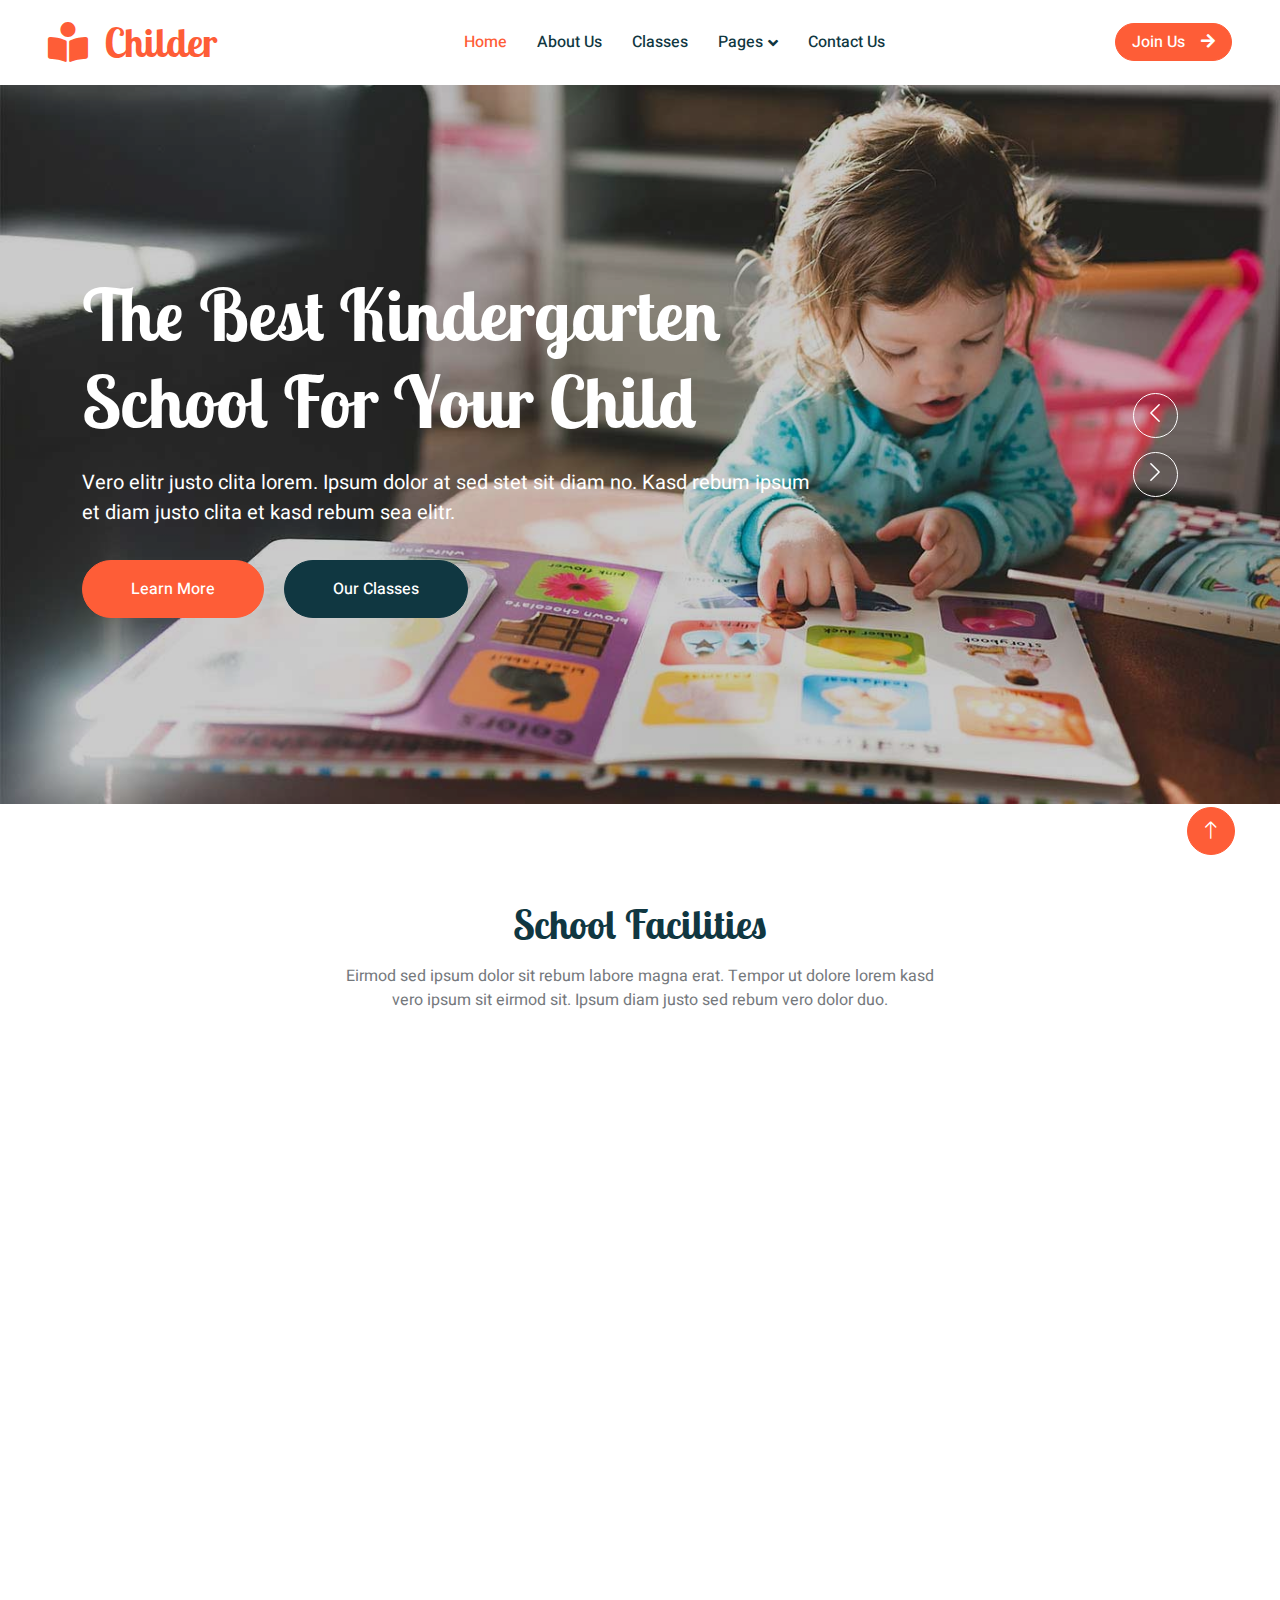
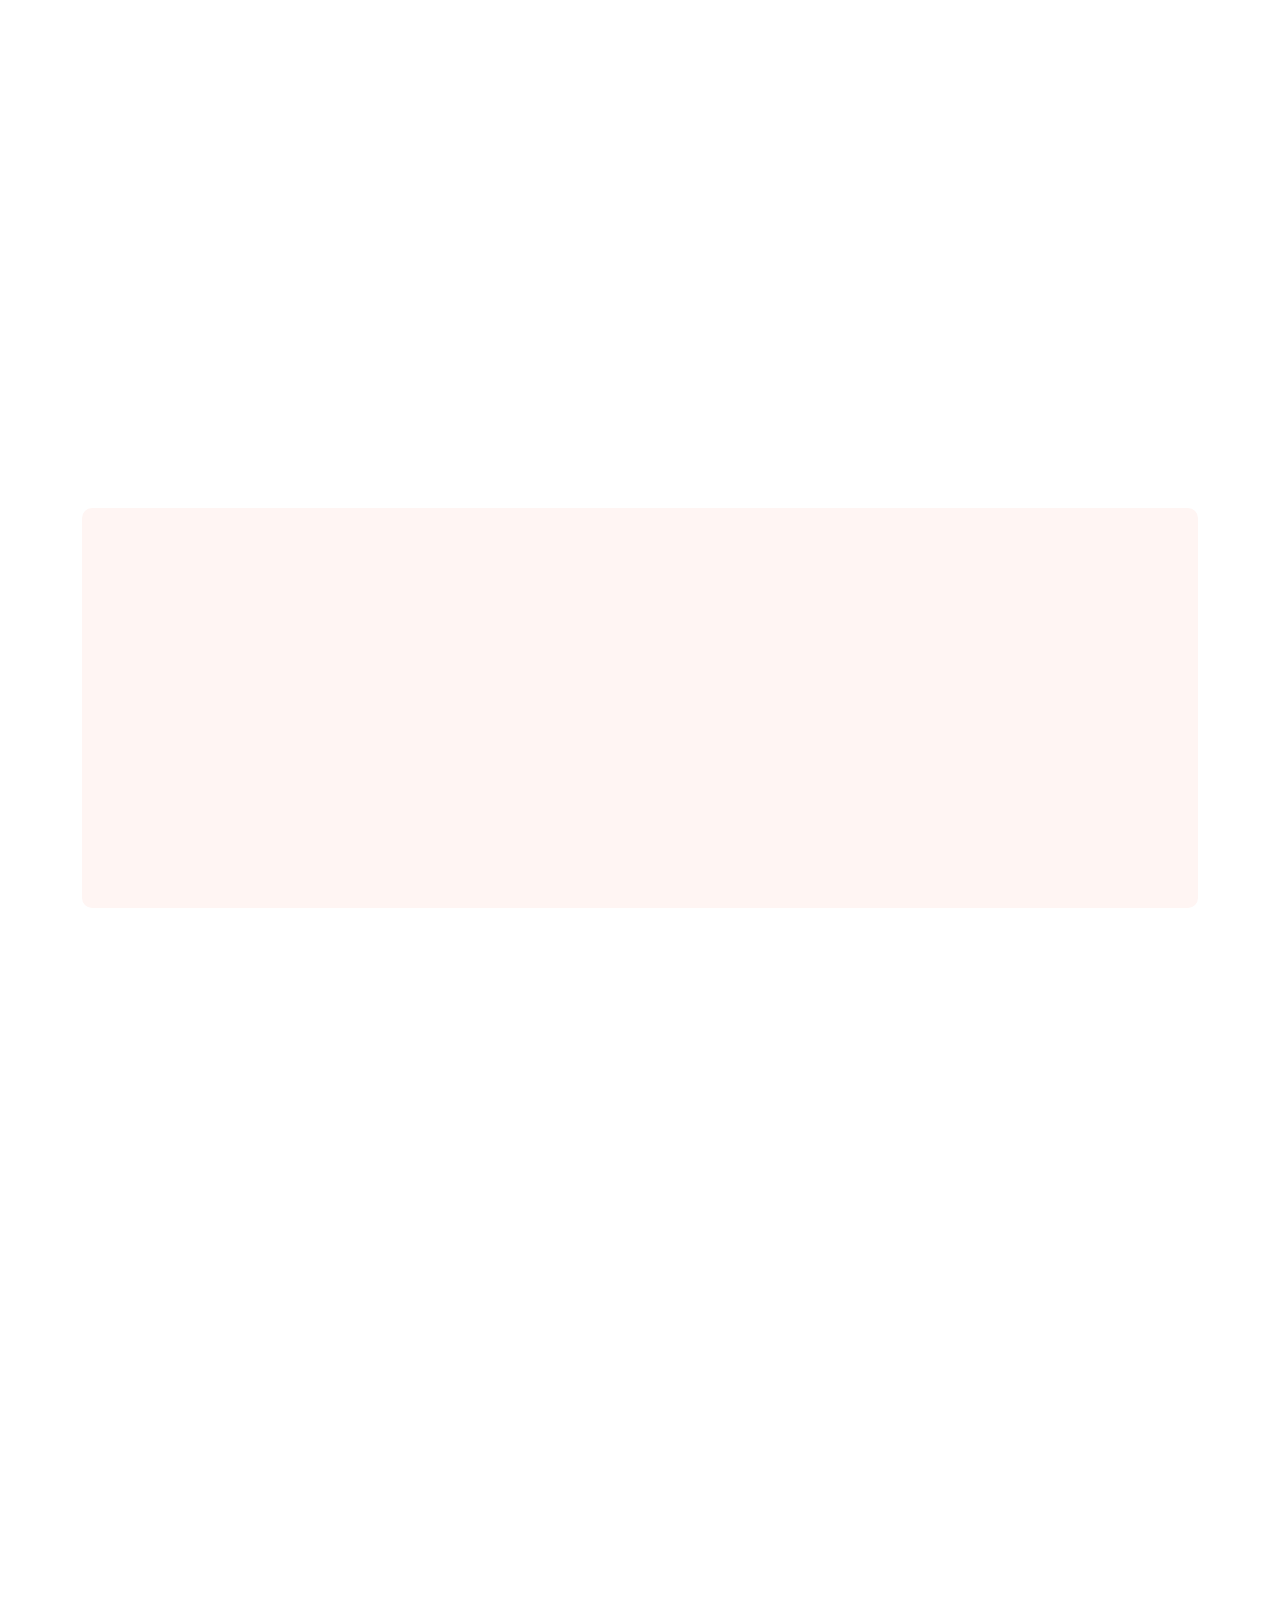
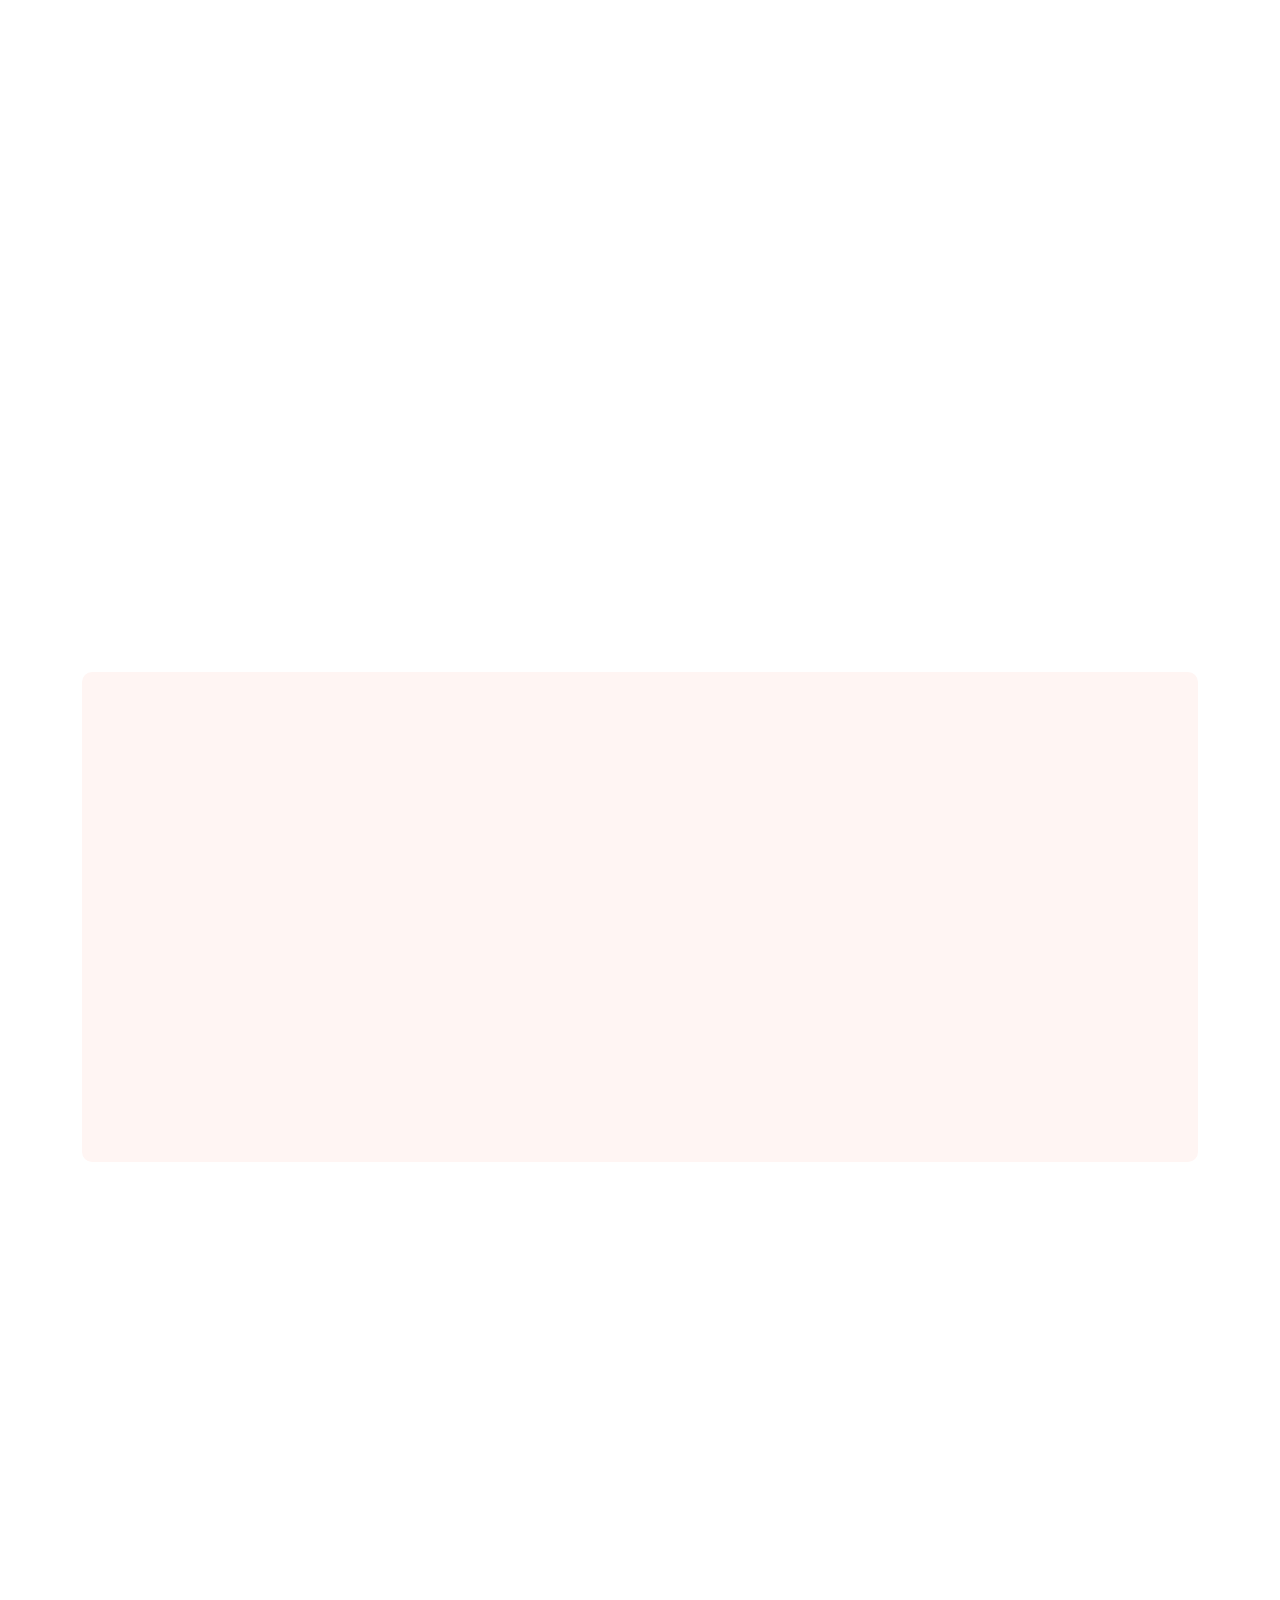
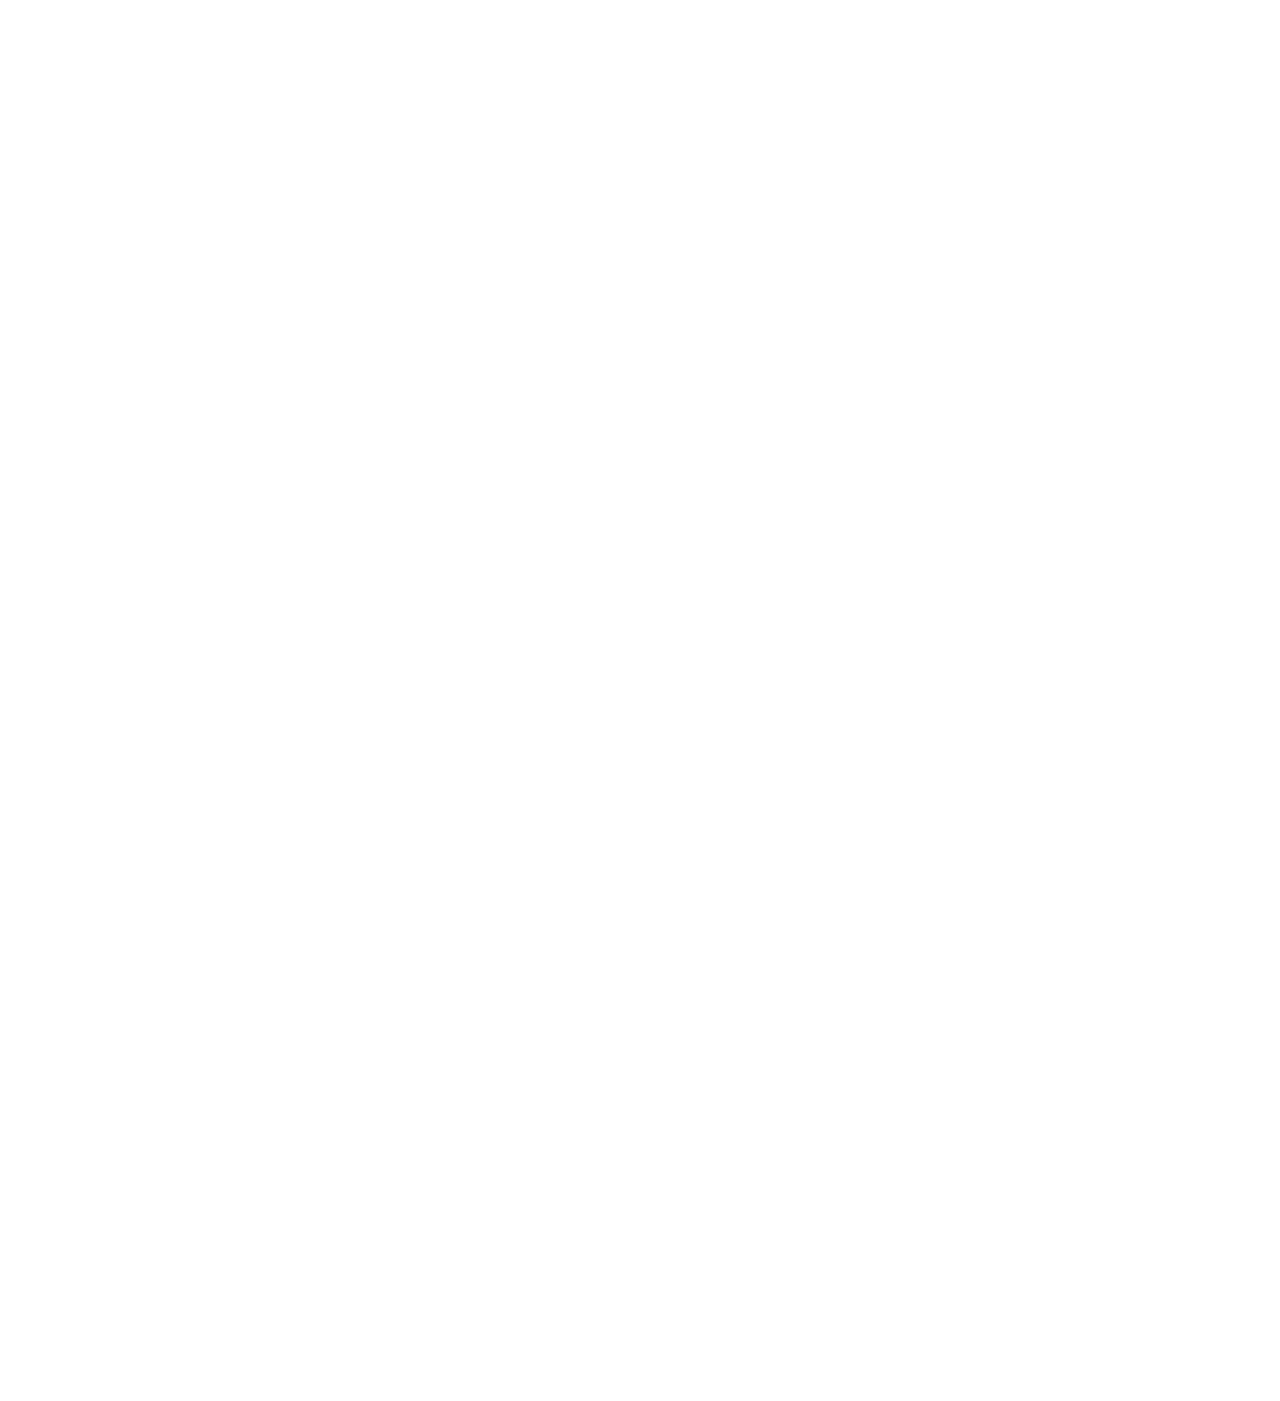
==== index.html @ 3a74b271 "first commit" ====
<!DOCTYPE html>
<html lang="en">

<head>
    <meta charset="utf-8">
    <title>Kider - Preschool Website Template</title>
    <meta content="width=device-width, initial-scale=1.0" name="viewport">
    <meta content="" name="keywords">
    <meta content="" name="description">

    <!-- Favicon -->
    <link href="img/favicon.ico" rel="icon">

    <!-- Google Web Fonts -->
    <link rel="preconnect" href="https://fonts.googleapis.com">
    <link rel="preconnect" href="https://fonts.gstatic.com" crossorigin>
    <link href="https://fonts.googleapis.com/css2?family=Heebo:wght@400;500;600&family=Inter:wght@600&family=Lobster+Two:wght@700&display=swap" rel="stylesheet">
    
    <!-- Icon Font Stylesheet -->
    <link href="https://cdnjs.cloudflare.com/ajax/libs/font-awesome/5.10.0/css/all.min.css" rel="stylesheet">
    <link href="https://cdn.jsdelivr.net/npm/bootstrap-icons@1.4.1/font/bootstrap-icons.css" rel="stylesheet">

    <!-- Libraries Stylesheet -->
    <link href="lib/animate/animate.min.css" rel="stylesheet">
    <link href="lib/owlcarousel/assets/owl.carousel.min.css" rel="stylesheet">

    <!-- Customized Bootstrap Stylesheet -->
    <link href="css/bootstrap.min.css" rel="stylesheet">

    <!-- Template Stylesheet -->
    <link href="css/style.css" rel="stylesheet">
</head>

<body>
    <div class="container-xxl bg-white p-0">
        <!-- Spinner Start -->
        <div id="spinner" class="show bg-white position-fixed translate-middle w-100 vh-100 top-50 start-50 d-flex align-items-center justify-content-center">
            <div class="spinner-border text-primary" style="width: 3rem; height: 3rem;" role="status">
                <span class="sr-only">Loading...</span>
            </div>
        </div>
        <!-- Spinner End -->


        <!-- Navbar Start -->
        <nav class="navbar navbar-expand-lg bg-white navbar-light sticky-top px-4 px-lg-5 py-lg-0">
            <a href="index.html" class="navbar-brand">
                <h1 class="m-0 text-primary"><i class="fa fa-book-reader me-3"></i>Childer</h1>
            </a>
            <button type="button" class="navbar-toggler" data-bs-toggle="collapse" data-bs-target="#navbarCollapse">
                <span class="navbar-toggler-icon"></span>
            </button>
            <div class="collapse navbar-collapse" id="navbarCollapse">
                <div class="navbar-nav mx-auto">
                    <a href="index.html" class="nav-item nav-link active">Home</a>
                    <a href="about.html" class="nav-item nav-link">About Us</a>
                    <a href="classes.html" class="nav-item nav-link">Classes</a>
                    <div class="nav-item dropdown">
                        <a href="#" class="nav-link dropdown-toggle" data-bs-toggle="dropdown">Pages</a>
                        <div class="dropdown-menu rounded-0 rounded-bottom border-0 shadow-sm m-0">
                            <a href="facility.html" class="dropdown-item">School Facilities</a>
                            <a href="team.html" class="dropdown-item">Popular Teachers</a>
                            <a href="call-to-action.html" class="dropdown-item">Become A Teachers</a>
                            <a href="appointment.html" class="dropdown-item">Make Appointment</a>
                            <a href="testimonial.html" class="dropdown-item">Testimonial</a>
                            <a href="404.html" class="dropdown-item">404 Error</a>
                        </div>
                    </div>
                    <a href="contact.html" class="nav-item nav-link">Contact Us</a>
                </div>
                <a href="" class="btn btn-primary rounded-pill px-3 d-none d-lg-block">Join Us<i class="fa fa-arrow-right ms-3"></i></a>
            </div>
        </nav>
        <!-- Navbar End -->


        <!-- Carousel Start -->
        <div class="container-fluid p-0 mb-5">
            <div class="owl-carousel header-carousel position-relative">
                <div class="owl-carousel-item position-relative">
                    <img class="img-fluid" src="img/carousel-1.jpg" alt="">
                    <div class="position-absolute top-0 start-0 w-100 h-100 d-flex align-items-center" style="background: rgba(0, 0, 0, .2);">
                        <div class="container">
                            <div class="row justify-content-start">
                                <div class="col-10 col-lg-8">
                                    <h1 class="display-2 text-white animated slideInDown mb-4">The Best Kindergarten School For Your Child</h1>
                                    <p class="fs-5 fw-medium text-white mb-4 pb-2">Vero elitr justo clita lorem. Ipsum dolor at sed stet sit diam no. Kasd rebum ipsum et diam justo clita et kasd rebum sea elitr.</p>
                                    <a href="" class="btn btn-primary rounded-pill py-sm-3 px-sm-5 me-3 animated slideInLeft">Learn More</a>
                                    <a href="" class="btn btn-dark rounded-pill py-sm-3 px-sm-5 animated slideInRight">Our Classes</a>
                                </div>
                            </div>
                        </div>
                    </div>
                </div>
                <div class="owl-carousel-item position-relative">
                    <img class="img-fluid" src="img/carousel-2.jpg" alt="">
                    <div class="position-absolute top-0 start-0 w-100 h-100 d-flex align-items-center" style="background: rgba(0, 0, 0, .2);">
                        <div class="container">
                            <div class="row justify-content-start">
                                <div class="col-10 col-lg-8">
                                    <h1 class="display-2 text-white animated slideInDown mb-4">Make A Brighter Future For Your Child</h1>
                                    <p class="fs-5 fw-medium text-white mb-4 pb-2">Vero elitr justo clita lorem. Ipsum dolor at sed stet sit diam no. Kasd rebum ipsum et diam justo clita et kasd rebum sea elitr.</p>
                                    <a href="" class="btn btn-primary rounded-pill py-sm-3 px-sm-5 me-3 animated slideInLeft">Learn More</a>
                                    <a href="" class="btn btn-dark rounded-pill py-sm-3 px-sm-5 animated slideInRight">Our Classes</a>
                                </div>
                            </div>
                        </div>
                    </div>
                </div>
            </div>
        </div>
        <!-- Carousel End -->


        <!-- Facilities Start -->
        <div class="container-xxl py-5">
            <div class="container">
                <div class="text-center mx-auto mb-5 wow fadeInUp" data-wow-delay="0.1s" style="max-width: 600px;">
                    <h1 class="mb-3">School Facilities</h1>
                    <p>Eirmod sed ipsum dolor sit rebum labore magna erat. Tempor ut dolore lorem kasd vero ipsum sit eirmod sit. Ipsum diam justo sed rebum vero dolor duo.</p>
                </div>
                <div class="row g-4">
                    <div class="col-lg-3 col-sm-6 wow fadeInUp" data-wow-delay="0.1s">
                        <div class="facility-item">
                            <div class="facility-icon bg-primary">
                                <span class="bg-primary"></span>
                                <i class="fa fa-bus-alt fa-3x text-primary"></i>
                                <span class="bg-primary"></span>
                            </div>
                            <div class="facility-text bg-primary">
                                <h3 class="text-primary mb-3">School Bus</h3>
                                <p class="mb-0">Eirmod sed ipsum dolor sit rebum magna erat lorem kasd vero ipsum sit</p>
                            </div>
                        </div>
                    </div>
                    <div class="col-lg-3 col-sm-6 wow fadeInUp" data-wow-delay="0.3s">
                        <div class="facility-item">
                            <div class="facility-icon bg-success">
                                <span class="bg-success"></span>
                                <i class="fa fa-futbol fa-3x text-success"></i>
                                <span class="bg-success"></span>
                            </div>
                            <div class="facility-text bg-success">
                                <h3 class="text-success mb-3">Playground</h3>
                                <p class="mb-0">Eirmod sed ipsum dolor sit rebum magna erat lorem kasd vero ipsum sit</p>
                            </div>
                        </div>
                    </div>
                    <div class="col-lg-3 col-sm-6 wow fadeInUp" data-wow-delay="0.5s">
                        <div class="facility-item">
                            <div class="facility-icon bg-warning">
                                <span class="bg-warning"></span>
                                <i class="fa fa-home fa-3x text-warning"></i>
                                <span class="bg-warning"></span>
                            </div>
                            <div class="facility-text bg-warning">
                                <h3 class="text-warning mb-3">Healthy Canteen</h3>
                                <p class="mb-0">Eirmod sed ipsum dolor sit rebum magna erat lorem kasd vero ipsum sit</p>
                            </div>
                        </div>
                    </div>
                    <div class="col-lg-3 col-sm-6 wow fadeInUp" data-wow-delay="0.7s">
                        <div class="facility-item">
                            <div class="facility-icon bg-info">
                                <span class="bg-info"></span>
                                <i class="fa fa-chalkboard-teacher fa-3x text-info"></i>
                                <span class="bg-info"></span>
                            </div>
                            <div class="facility-text bg-info">
                                <h3 class="text-info mb-3">Positive Learning</h3>
                                <p class="mb-0">Eirmod sed ipsum dolor sit rebum magna erat lorem kasd vero ipsum sit</p>
                            </div>
                        </div>
                    </div>
                </div>
            </div>
        </div>
        <!-- Facilities End -->


        <!-- About Start -->
        <div class="container-xxl py-5">
            <div class="container">
                <div class="row g-5 align-items-center">
                    <div class="col-lg-6 wow fadeInUp" data-wow-delay="0.1s">
                        <h1 class="mb-4">Learn More About Our Work And Our Cultural Activities</h1>
                        <p>Tempor erat elitr rebum at clita. Diam dolor diam ipsum sit. Aliqu diam amet diam et eos. Clita erat ipsum et lorem et sit, sed stet lorem sit clita duo justo magna dolore erat amet</p>
                        <p class="mb-4">Stet no et lorem dolor et diam, amet duo ut dolore vero eos. No stet est diam rebum amet diam ipsum. Clita clita labore, dolor duo nonumy clita sit at, sed sit sanctus dolor eos, ipsum labore duo duo sit no sea diam. Et dolor et kasd ea. Eirmod diam at dolor est vero nonumy magna.</p>
                        <div class="row g-4 align-items-center">
                            <div class="col-sm-6">
                                <a class="btn btn-primary rounded-pill py-3 px-5" href="">Read More</a>
                            </div>
                            <div class="col-sm-6">
                                <div class="d-flex align-items-center">
                                    <img class="rounded-circle flex-shrink-0" src="img/user.jpg" alt="" style="width: 45px; height: 45px;">
                                    <div class="ms-3">
                                        <h6 class="text-primary mb-1">Jhon Doe</h6>
                                        <small>CEO & Founder</small>
                                    </div>
                                </div>
                            </div>
                        </div>
                    </div>
                    <div class="col-lg-6 about-img wow fadeInUp" data-wow-delay="0.5s">
                        <div class="row">
                            <div class="col-12 text-center">
                                <img class="img-fluid w-75 rounded-circle bg-light p-3" src="img/about-1.jpg" alt="">
                            </div>
                            <div class="col-6 text-start" style="margin-top: -150px;">
                                <img class="img-fluid w-100 rounded-circle bg-light p-3" src="img/about-2.jpg" alt="">
                            </div>
                            <div class="col-6 text-end" style="margin-top: -150px;">
                                <img class="img-fluid w-100 rounded-circle bg-light p-3" src="img/about-3.jpg" alt="">
                            </div>
                        </div>
                    </div>
                </div>
            </div>
        </div>
        <!-- About End -->


        <!-- Call To Action Start -->
        <div class="container-xxl py-5">
            <div class="container">
                <div class="bg-light rounded">
                    <div class="row g-0">
                        <div class="col-lg-6 wow fadeIn" data-wow-delay="0.1s" style="min-height: 400px;">
                            <div class="position-relative h-100">
                                <img class="position-absolute w-100 h-100 rounded" src="img/call-to-action.jpg" style="object-fit: cover;">
                            </div>
                        </div>
                        <div class="col-lg-6 wow fadeIn" data-wow-delay="0.5s">
                            <div class="h-100 d-flex flex-column justify-content-center p-5">
                                <h1 class="mb-4">Become A Teacher</h1>
                                <p class="mb-4">Tempor erat elitr rebum at clita. Diam dolor diam ipsum sit. Aliqu diam amet diam et eos.
                                    Clita erat ipsum et lorem et sit, sed stet lorem sit clita duo justo magna dolore erat amet
                                </p>
                                <a class="btn btn-primary py-3 px-5" href="">Get Started Now<i class="fa fa-arrow-right ms-2"></i></a>
                            </div>
                        </div>
                    </div>
                </div>
            </div>
        </div>
        <!-- Call To Action End -->


        <!-- Classes Start -->
        <div class="container-xxl py-5">
            <div class="container">
                <div class="text-center mx-auto mb-5 wow fadeInUp" data-wow-delay="0.1s" style="max-width: 600px;">
                    <h1 class="mb-3">School Classes</h1>
                    <p>Eirmod sed ipsum dolor sit rebum labore magna erat. Tempor ut dolore lorem kasd vero ipsum sit eirmod sit. Ipsum diam justo sed rebum vero dolor duo.</p>
                </div>
                <div class="row g-4">
                    <div class="col-lg-4 col-md-6 wow fadeInUp" data-wow-delay="0.1s">
                        <div class="classes-item">
                            <div class="bg-light rounded-circle w-75 mx-auto p-3">
                                <img class="img-fluid rounded-circle" src="img/classes-1.jpg" alt="">
                            </div>
                            <div class="bg-light rounded p-4 pt-5 mt-n5">
                                <a class="d-block text-center h3 mt-3 mb-4" href="">Art & Drawing</a>
                                <div class="d-flex align-items-center justify-content-between mb-4">
                                    <div class="d-flex align-items-center">
                                        <img class="rounded-circle flex-shrink-0" src="img/user.jpg" alt="" style="width: 45px; height: 45px;">
                                        <div class="ms-3">
                                            <h6 class="text-primary mb-1">Jhon Doe</h6>
                                            <small>Teacher</small>
                                        </div>
                                    </div>
                                    <span class="bg-primary text-white rounded-pill py-2 px-3" href="">$99</span>
                                </div>
                                <div class="row g-1">
                                    <div class="col-4">
                                        <div class="border-top border-3 border-primary pt-2">
                                            <h6 class="text-primary mb-1">Age:</h6>
                                            <small>3-5 Years</small>
                                        </div>
                                    </div>
                                    <div class="col-4">
                                        <div class="border-top border-3 border-success pt-2">
                                            <h6 class="text-success mb-1">Time:</h6>
                                            <small>9-10 AM</small>
                                        </div>
                                    </div>
                                    <div class="col-4">
                                        <div class="border-top border-3 border-warning pt-2">
                                            <h6 class="text-warning mb-1">Capacity:</h6>
                                            <small>30 Kids</small>
                                        </div>
                                    </div>
                                </div>
                            </div>
                        </div>
                    </div>
                    <div class="col-lg-4 col-md-6 wow fadeInUp" data-wow-delay="0.3s">
                        <div class="classes-item">
                            <div class="bg-light rounded-circle w-75 mx-auto p-3">
                                <img class="img-fluid rounded-circle" src="img/classes-2.jpg" alt="">
                            </div>
                            <div class="bg-light rounded p-4 pt-5 mt-n5">
                                <a class="d-block text-center h3 mt-3 mb-4" href="">Color Management</a>
                                <div class="d-flex align-items-center justify-content-between mb-4">
                                    <div class="d-flex align-items-center">
                                        <img class="rounded-circle flex-shrink-0" src="img/user.jpg" alt="" style="width: 45px; height: 45px;">
                                        <div class="ms-3">
                                            <h6 class="text-primary mb-1">Jhon Doe</h6>
                                            <small>Teacher</small>
                                        </div>
                                    </div>
                                    <span class="bg-primary text-white rounded-pill py-2 px-3" href="">$99</span>
                                </div>
                                <div class="row g-1">
                                    <div class="col-4">
                                        <div class="border-top border-3 border-primary pt-2">
                                            <h6 class="text-primary mb-1">Age:</h6>
                                            <small>3-5 Years</small>
                                        </div>
                                    </div>
                                    <div class="col-4">
                                        <div class="border-top border-3 border-success pt-2">
                                            <h6 class="text-success mb-1">Time:</h6>
                                            <small>9-10 AM</small>
                                        </div>
                                    </div>
                                    <div class="col-4">
                                        <div class="border-top border-3 border-warning pt-2">
                                            <h6 class="text-warning mb-1">Capacity:</h6>
                                            <small>30 Kids</small>
                                        </div>
                                    </div>
                                </div>
                            </div>
                        </div>
                    </div>
                    <div class="col-lg-4 col-md-6 wow fadeInUp" data-wow-delay="0.5s">
                        <div class="classes-item">
                            <div class="bg-light rounded-circle w-75 mx-auto p-3">
                                <img class="img-fluid rounded-circle" src="img/classes-3.jpg" alt="">
                            </div>
                            <div class="bg-light rounded p-4 pt-5 mt-n5">
                                <a class="d-block text-center h3 mt-3 mb-4" href="">Athletic & Dance</a>
                                <div class="d-flex align-items-center justify-content-between mb-4">
                                    <div class="d-flex align-items-center">
                                        <img class="rounded-circle flex-shrink-0" src="img/user.jpg" alt="" style="width: 45px; height: 45px;">
                                        <div class="ms-3">
                                            <h6 class="text-primary mb-1">Jhon Doe</h6>
                                            <small>Teacher</small>
                                        </div>
                                    </div>
                                    <span class="bg-primary text-white rounded-pill py-2 px-3" href="">$99</span>
                                </div>
                                <div class="row g-1">
                                    <div class="col-4">
                                        <div class="border-top border-3 border-primary pt-2">
                                            <h6 class="text-primary mb-1">Age:</h6>
                                            <small>3-5 Years</small>
                                        </div>
                                    </div>
                                    <div class="col-4">
                                        <div class="border-top border-3 border-success pt-2">
                                            <h6 class="text-success mb-1">Time:</h6>
                                            <small>9-10 AM</small>
                                        </div>
                                    </div>
                                    <div class="col-4">
                                        <div class="border-top border-3 border-warning pt-2">
                                            <h6 class="text-warning mb-1">Capacity:</h6>
                                            <small>30 Kids</small>
                                        </div>
                                    </div>
                                </div>
                            </div>
                        </div>
                    </div>
                    <div class="col-lg-4 col-md-6 wow fadeInUp" data-wow-delay="0.1s">
                        <div class="classes-item">
                            <div class="bg-light rounded-circle w-75 mx-auto p-3">
                                <img class="img-fluid rounded-circle" src="img/classes-4.jpg" alt="">
                            </div>
                            <div class="bg-light rounded p-4 pt-5 mt-n5">
                                <a class="d-block text-center h3 mt-3 mb-4" href="">Language & Speaking</a>
                                <div class="d-flex align-items-center justify-content-between mb-4">
                                    <div class="d-flex align-items-center">
                                        <img class="rounded-circle flex-shrink-0" src="img/user.jpg" alt="" style="width: 45px; height: 45px;">
                                        <div class="ms-3">
                                            <h6 class="text-primary mb-1">Jhon Doe</h6>
                                            <small>Teacher</small>
                                        </div>
                                    </div>
                                    <span class="bg-primary text-white rounded-pill py-2 px-3" href="">$99</span>
                                </div>
                                <div class="row g-1">
                                    <div class="col-4">
                                        <div class="border-top border-3 border-primary pt-2">
                                            <h6 class="text-primary mb-1">Age:</h6>
                                            <small>3-5 Years</small>
                                        </div>
                                    </div>
                                    <div class="col-4">
                                        <div class="border-top border-3 border-success pt-2">
                                            <h6 class="text-success mb-1">Time:</h6>
                                            <small>9-10 AM</small>
                                        </div>
                                    </div>
                                    <div class="col-4">
                                        <div class="border-top border-3 border-warning pt-2">
                                            <h6 class="text-warning mb-1">Capacity:</h6>
                                            <small>30 Kids</small>
                                        </div>
                                    </div>
                                </div>
                            </div>
                        </div>
                    </div>
                    <div class="col-lg-4 col-md-6 wow fadeInUp" data-wow-delay="0.3s">
                        <div class="classes-item">
                            <div class="bg-light rounded-circle w-75 mx-auto p-3">
                                <img class="img-fluid rounded-circle" src="img/classes-5.jpg" alt="">
                            </div>
                            <div class="bg-light rounded p-4 pt-5 mt-n5">
                                <a class="d-block text-center h3 mt-3 mb-4" href="">Religion & History</a>
                                <div class="d-flex align-items-center justify-content-between mb-4">
                                    <div class="d-flex align-items-center">
                                        <img class="rounded-circle flex-shrink-0" src="img/user.jpg" alt="" style="width: 45px; height: 45px;">
                                        <div class="ms-3">
                                            <h6 class="text-primary mb-1">Jhon Doe</h6>
                                            <small>Teacher</small>
                                        </div>
                                    </div>
                                    <span class="bg-primary text-white rounded-pill py-2 px-3" href="">$99</span>
                                </div>
                                <div class="row g-1">
                                    <div class="col-4">
                                        <div class="border-top border-3 border-primary pt-2">
                                            <h6 class="text-primary mb-1">Age:</h6>
                                            <small>3-5 Years</small>
                                        </div>
                                    </div>
                                    <div class="col-4">
                                        <div class="border-top border-3 border-success pt-2">
                                            <h6 class="text-success mb-1">Time:</h6>
                                            <small>9-10 AM</small>
                                        </div>
                                    </div>
                                    <div class="col-4">
                                        <div class="border-top border-3 border-warning pt-2">
                                            <h6 class="text-warning mb-1">Capacity:</h6>
                                            <small>30 Kids</small>
                                        </div>
                                    </div>
                                </div>
                            </div>
                        </div>
                    </div>
                    <div class="col-lg-4 col-md-6 wow fadeInUp" data-wow-delay="0.5s">
                        <div class="classes-item">
                            <div class="bg-light rounded-circle w-75 mx-auto p-3">
                                <img class="img-fluid rounded-circle" src="img/classes-6.jpg" alt="">
                            </div>
                            <div class="bg-light rounded p-4 pt-5 mt-n5">
                                <a class="d-block text-center h3 mt-3 mb-4" href="">General Knowledge</a>
                                <div class="d-flex align-items-center justify-content-between mb-4">
                                    <div class="d-flex align-items-center">
                                        <img class="rounded-circle flex-shrink-0" src="img/user.jpg" alt="" style="width: 45px; height: 45px;">
                                        <div class="ms-3">
                                            <h6 class="text-primary mb-1">Jhon Doe</h6>
                                            <small>Teacher</small>
                                        </div>
                                    </div>
                                    <span class="bg-primary text-white rounded-pill py-2 px-3" href="">$99</span>
                                </div>
                                <div class="row g-1">
                                    <div class="col-4">
                                        <div class="border-top border-3 border-primary pt-2">
                                            <h6 class="text-primary mb-1">Age:</h6>
                                            <small>3-5 Years</small>
                                        </div>
                                    </div>
                                    <div class="col-4">
                                        <div class="border-top border-3 border-success pt-2">
                                            <h6 class="text-success mb-1">Time:</h6>
                                            <small>9-10 AM</small>
                                        </div>
                                    </div>
                                    <div class="col-4">
                                        <div class="border-top border-3 border-warning pt-2">
                                            <h6 class="text-warning mb-1">Capacity:</h6>
                                            <small>30 Kids</small>
                                        </div>
                                    </div>
                                </div>
                            </div>
                        </div>
                    </div>
                </div>
            </div>
        </div>
        <!-- Classes End -->


        <!-- Appointment Start -->
        <div class="container-xxl py-5">
            <div class="container">
                <div class="bg-light rounded">
                    <div class="row g-0">
                        <div class="col-lg-6 wow fadeIn" data-wow-delay="0.1s">
                            <div class="h-100 d-flex flex-column justify-content-center p-5">
                                <h1 class="mb-4">Make Appointment</h1>
                                <form>
                                    <div class="row g-3">
                                        <div class="col-sm-6">
                                            <div class="form-floating">
                                                <input type="text" class="form-control border-0" id="gname" placeholder="Gurdian Name">
                                                <label for="gname">Gurdian Name</label>
                                            </div>
                                        </div>
                                        <div class="col-sm-6">
                                            <div class="form-floating">
                                                <input type="email" class="form-control border-0" id="gmail" placeholder="Gurdian Email">
                                                <label for="gmail">Gurdian Email</label>
                                            </div>
                                        </div>
                                        <div class="col-sm-6">
                                            <div class="form-floating">
                                                <input type="text" class="form-control border-0" id="cname" placeholder="Child Name">
                                                <label for="cname">Child Name</label>
                                            </div>
                                        </div>
                                        <div class="col-sm-6">
                                            <div class="form-floating">
                                                <input type="text" class="form-control border-0" id="cage" placeholder="Child Age">
                                                <label for="cage">Child Age</label>
                                            </div>
                                        </div>
                                        <div class="col-12">
                                            <div class="form-floating">
                                                <textarea class="form-control border-0" placeholder="Leave a message here" id="message" style="height: 100px"></textarea>
                                                <label for="message">Message</label>
                                            </div>
                                        </div>
                                        <div class="col-12">
                                            <button class="btn btn-primary w-100 py-3" type="submit">Submit</button>
                                        </div>
                                    </div>
                                </form>
                            </div>
                        </div>
                        <div class="col-lg-6 wow fadeIn" data-wow-delay="0.5s" style="min-height: 400px;">
                            <div class="position-relative h-100">
                                <img class="position-absolute w-100 h-100 rounded" src="img/appointment.jpg" style="object-fit: cover;">
                            </div>
                        </div>
                    </div>
                </div>
            </div>
        </div>
        <!-- Appointment End -->


        <!-- Team Start -->
        <div class="container-xxl py-5">
            <div class="container">
                <div class="text-center mx-auto mb-5 wow fadeInUp" data-wow-delay="0.1s" style="max-width: 600px;">
                    <h1 class="mb-3">Popular Teachers</h1>
                    <p>Eirmod sed ipsum dolor sit rebum labore magna erat. Tempor ut dolore lorem kasd vero ipsum sit
                        eirmod sit. Ipsum diam justo sed rebum vero dolor duo.</p>
                </div>
                <div class="row g-4">
                    <div class="col-lg-4 col-md-6 wow fadeInUp" data-wow-delay="0.1s">
                        <div class="team-item position-relative">
                            <img class="img-fluid rounded-circle w-75" src="img/team-1.jpg" alt="">
                            <div class="team-text">
                                <h3>Full Name</h3>
                                <p>Designation</p>
                                <div class="d-flex align-items-center">
                                    <a class="btn btn-square btn-primary mx-1" href=""><i class="fab fa-facebook-f"></i></a>
                                    <a class="btn btn-square btn-primary  mx-1" href=""><i class="fab fa-twitter"></i></a>
                                    <a class="btn btn-square btn-primary  mx-1" href=""><i class="fab fa-instagram"></i></a>
                                </div>
                            </div>
                        </div>
                    </div>
                    <div class="col-lg-4 col-md-6 wow fadeInUp" data-wow-delay="0.3s">
                        <div class="team-item position-relative">
                            <img class="img-fluid rounded-circle w-75" src="img/team-2.jpg" alt="">
                            <div class="team-text">
                                <h3>Full Name</h3>
                                <p>Designation</p>
                                <div class="d-flex align-items-center">
                                    <a class="btn btn-square btn-primary mx-1" href=""><i class="fab fa-facebook-f"></i></a>
                                    <a class="btn btn-square btn-primary  mx-1" href=""><i class="fab fa-twitter"></i></a>
                                    <a class="btn btn-square btn-primary  mx-1" href=""><i class="fab fa-instagram"></i></a>
                                </div>
                            </div>
                        </div>
                    </div>
                    <div class="col-lg-4 col-md-6 wow fadeInUp" data-wow-delay="0.5s">
                        <div class="team-item position-relative">
                            <img class="img-fluid rounded-circle w-75" src="img/team-3.jpg" alt="">
                            <div class="team-text">
                                <h3>Full Name</h3>
                                <p>Designation</p>
                                <div class="d-flex align-items-center">
                                    <a class="btn btn-square btn-primary mx-1" href=""><i class="fab fa-facebook-f"></i></a>
                                    <a class="btn btn-square btn-primary  mx-1" href=""><i class="fab fa-twitter"></i></a>
                                    <a class="btn btn-square btn-primary  mx-1" href=""><i class="fab fa-instagram"></i></a>
                                </div>
                            </div>
                        </div>
                    </div>
                </div>
            </div>
        </div>
        <!-- Team End -->


        <!-- Testimonial Start -->
        <div class="container-xxl py-5">
            <div class="container">
                <div class="text-center mx-auto mb-5 wow fadeInUp" data-wow-delay="0.1s" style="max-width: 600px;">
                    <h1 class="mb-3">Our Clients Say!</h1>
                    <p>Eirmod sed ipsum dolor sit rebum labore magna erat. Tempor ut dolore lorem kasd vero ipsum sit eirmod sit. Ipsum diam justo sed rebum vero dolor duo.</p>
                </div>
                <div class="owl-carousel testimonial-carousel wow fadeInUp" data-wow-delay="0.1s">
                    <div class="testimonial-item bg-light rounded p-5">
                        <p class="fs-5">Tempor stet labore dolor clita stet diam amet ipsum dolor duo ipsum rebum stet dolor amet diam stet. Est stet ea lorem amet est kasd kasd erat eos</p>
                        <div class="d-flex align-items-center bg-white me-n5" style="border-radius: 50px 0 0 50px;">
                            <img class="img-fluid flex-shrink-0 rounded-circle" src="img/testimonial-1.jpg" style="width: 90px; height: 90px;">
                            <div class="ps-3">
                                <h3 class="mb-1">Client Name</h3>
                                <span>Profession</span>
                            </div>
                            <i class="fa fa-quote-right fa-3x text-primary ms-auto d-none d-sm-flex"></i>
                        </div>
                    </div>
                    <div class="testimonial-item bg-light rounded p-5">
                        <p class="fs-5">Tempor stet labore dolor clita stet diam amet ipsum dolor duo ipsum rebum stet dolor amet diam stet. Est stet ea lorem amet est kasd kasd erat eos</p>
                        <div class="d-flex align-items-center bg-white me-n5" style="border-radius: 50px 0 0 50px;">
                            <img class="img-fluid flex-shrink-0 rounded-circle" src="img/testimonial-2.jpg" style="width: 90px; height: 90px;">
                            <div class="ps-3">
                                <h3 class="mb-1">Client Name</h3>
                                <span>Profession</span>
                            </div>
                            <i class="fa fa-quote-right fa-3x text-primary ms-auto d-none d-sm-flex"></i>
                        </div>
                    </div>
                    <div class="testimonial-item bg-light rounded p-5">
                        <p class="fs-5">Tempor stet labore dolor clita stet diam amet ipsum dolor duo ipsum rebum stet dolor amet diam stet. Est stet ea lorem amet est kasd kasd erat eos</p>
                        <div class="d-flex align-items-center bg-white me-n5" style="border-radius: 50px 0 0 50px;">
                            <img class="img-fluid flex-shrink-0 rounded-circle" src="img/testimonial-3.jpg" style="width: 90px; height: 90px;">
                            <div class="ps-3">
                                <h3 class="mb-1">Client Name</h3>
                                <span>Profession</span>
                            </div>
                            <i class="fa fa-quote-right fa-3x text-primary ms-auto d-none d-sm-flex"></i>
                        </div>
                    </div>
                </div>
            </div>
        </div>
        <!-- Testimonial End -->


        <!-- Footer Start -->
        <div class="container-fluid bg-dark text-white-50 footer pt-5 mt-5 wow fadeIn" data-wow-delay="0.1s">
            <div class="container py-5">
                <div class="row g-5">
                    <div class="col-lg-3 col-md-6">
                        <h3 class="text-white mb-4">Get In Touch</h3>
                        <p class="mb-2"><i class="fa fa-map-marker-alt me-3"></i>123 Street, New York, USA</p>
                        <p class="mb-2"><i class="fa fa-phone-alt me-3"></i>+012 345 67890</p>
                        <p class="mb-2"><i class="fa fa-envelope me-3"></i>info@example.com</p>
                        <div class="d-flex pt-2">
                            <a class="btn btn-outline-light btn-social" href=""><i class="fab fa-twitter"></i></a>
                            <a class="btn btn-outline-light btn-social" href=""><i class="fab fa-facebook-f"></i></a>
                            <a class="btn btn-outline-light btn-social" href=""><i class="fab fa-youtube"></i></a>
                            <a class="btn btn-outline-light btn-social" href=""><i class="fab fa-linkedin-in"></i></a>
                        </div>
                    </div>
                    <div class="col-lg-3 col-md-6">
                        <h3 class="text-white mb-4">Quick Links</h3>
                        <a class="btn btn-link text-white-50" href="">About Us</a>
                        <a class="btn btn-link text-white-50" href="">Contact Us</a>
                        <a class="btn btn-link text-white-50" href="">Our Services</a>
                        <a class="btn btn-link text-white-50" href="">Privacy Policy</a>
                        <a class="btn btn-link text-white-50" href="">Terms & Condition</a>
                    </div>
                    <div class="col-lg-3 col-md-6">
                        <h3 class="text-white mb-4">Photo Gallery</h3>
                        <div class="row g-2 pt-2">
                            <div class="col-4">
                                <img class="img-fluid rounded bg-light p-1" src="img/classes-1.jpg" alt="">
                            </div>
                            <div class="col-4">
                                <img class="img-fluid rounded bg-light p-1" src="img/classes-2.jpg" alt="">
                            </div>
                            <div class="col-4">
                                <img class="img-fluid rounded bg-light p-1" src="img/classes-3.jpg" alt="">
                            </div>
                            <div class="col-4">
                                <img class="img-fluid rounded bg-light p-1" src="img/classes-4.jpg" alt="">
                            </div>
                            <div class="col-4">
                                <img class="img-fluid rounded bg-light p-1" src="img/classes-5.jpg" alt="">
                            </div>
                            <div class="col-4">
                                <img class="img-fluid rounded bg-light p-1" src="img/classes-6.jpg" alt="">
                            </div>
                        </div>
                    </div>
                    <div class="col-lg-3 col-md-6">
                        <h3 class="text-white mb-4">Newsletter</h3>
                        <p>Dolor amet sit justo amet elitr clita ipsum elitr est.</p>
                        <div class="position-relative mx-auto" style="max-width: 400px;">
                            <input class="form-control bg-transparent w-100 py-3 ps-4 pe-5" type="text" placeholder="Your email">
                            <button type="button" class="btn btn-primary py-2 position-absolute top-0 end-0 mt-2 me-2">SignUp</button>
                        </div>
                    </div>
                </div>
            </div>
            <div class="container">
                <div class="copyright">
                    <div class="row">
                        <div class="col-md-6 text-center text-md-start mb-3 mb-md-0">
                            &copy; <a class="border-bottom" href="#">Your Site Name</a>, All Right Reserved. 
							
							<!--/*** This template is free as long as you keep the footer author’s credit link/attribution link/backlink. If you'd like to use the template without the footer author’s credit link/attribution link/backlink, you can purchase the Credit Removal License from "https://htmlcodex.com/credit-removal". Thank you for your support. ***/-->
							Designed By <a class="border-bottom" href="">Jakariya Ahmed</a>
                        </div>
                        <div class="col-md-6 text-center text-md-end">
                            <div class="footer-menu">
                                <a href="">Home</a>
                                <a href="">Cookies</a>
                                <a href="">Help</a>
                                <a href="">FQAs</a>
                            </div>
                        </div>
                    </div>
                </div>
            </div>
        </div>
        <!-- Footer End -->


        <!-- Back to Top -->
        <a href="#" class="btn btn-lg btn-primary btn-lg-square back-to-top"><i class="bi bi-arrow-up"></i></a>
    </div>

    <!-- JavaScript Libraries -->
    <script src="https://code.jquery.com/jquery-3.4.1.min.js"></script>
    <script src="https://cdn.jsdelivr.net/npm/bootstrap@5.0.0/dist/js/bootstrap.bundle.min.js"></script>
    <script src="lib/wow/wow.min.js"></script>
    <script src="lib/easing/easing.min.js"></script>
    <script src="lib/waypoints/waypoints.min.js"></script>
    <script src="lib/owlcarousel/owl.carousel.min.js"></script>

    <!-- Template Javascript -->
    <script src="js/main.js"></script>
</body>

</html>
---- css/style.css ----
/********** Template CSS **********/
:root {
    --primary: #FE5D37;
    --light: #FFF5F3;
    --dark: #103741;
}

.back-to-top {
    position: fixed;
    display: none;
    right: 45px;
    bottom: 45px;
    z-index: 99;
}


/*** Spinner ***/
#spinner {
    opacity: 0;
    visibility: hidden;
    transition: opacity .5s ease-out, visibility 0s linear .5s;
    z-index: 99999;
}

#spinner.show {
    transition: opacity .5s ease-out, visibility 0s linear 0s;
    visibility: visible;
    opacity: 1;
}


/*** Button ***/
.btn {
    font-weight: 500;
    transition: .5s;
}

.btn.btn-primary {
    color: #FFFFFF;
}

.btn-square {
    width: 38px;
    height: 38px;
}

.btn-sm-square {
    width: 32px;
    height: 32px;
}

.btn-lg-square {
    width: 48px;
    height: 48px;
}

.btn-square,
.btn-sm-square,
.btn-lg-square {
    padding: 0;
    display: flex;
    align-items: center;
    justify-content: center;
    font-weight: normal;
    border-radius: 50px;
}


/*** Heading ***/
h1,
h2,
h3,
h4,
.h1,
.h2,
.h3,
.h4,
.display-1,
.display-2,
.display-3,
.display-4,
.display-5,
.display-6 {
    font-family: 'Lobster Two', cursive;
    font-weight: 700;
}

h5,
h6,
.h5,
.h6 {
    font-weight: 600;
}

.font-secondary {
    font-family: 'Lobster Two', cursive;
}


/*** Navbar ***/
.navbar .navbar-nav .nav-link {
    padding: 30px 15px;
    color: var(--dark);
    font-weight: 500;
    outline: none;
}

.navbar .navbar-nav .nav-link:hover,
.navbar .navbar-nav .nav-link.active {
    color: var(--primary);
}

.navbar.sticky-top {
    top: -100px;
    transition: .5s;
}

.navbar .dropdown-toggle::after {
    border: none;
    content: "\f107";
    font-family: "Font Awesome 5 Free";
    font-weight: 900;
    vertical-align: middle;
    margin-left: 5px;
    transition: .5s;
}

.navbar .dropdown-toggle[aria-expanded=true]::after {
    transform: rotate(-180deg);
}

@media (max-width: 991.98px) {
    .navbar .navbar-nav .nav-link  {
        margin-right: 0;
        padding: 10px 0;
    }

    .navbar .navbar-nav {
        margin-top: 15px;
        border-top: 1px solid #EEEEEE;
    }
}

@media (min-width: 992px) {
    .navbar .nav-item .dropdown-menu {
        display: block;
        top: calc(100% - 15px);
        margin-top: 0;
        opacity: 0;
        visibility: hidden;
        transition: .5s;
        
    }

    .navbar .nav-item:hover .dropdown-menu {
        top: 100%;
        visibility: visible;
        transition: .5s;
        opacity: 1;
    }
}


/*** Header ***/
.header-carousel::before,
.header-carousel::after,
.page-header::before,
.page-header::after {
    position: absolute;
    content: "";
    width: 100%;
    height: 10px;
    top: 0;
    left: 0;
    background: center center repeat-x;
    z-index: 1;
}

.header-carousel::after,
.page-header::after {
    height: 19px;
    top: auto;
    bottom: 0;
    background: center center repeat-x;
}

@media (max-width: 768px) {
    .header-carousel .owl-carousel-item {
        position: relative;
        min-height: 500px;
    }
    
    .header-carousel .owl-carousel-item img {
        position: absolute;
        width: 100%;
        height: 100%;
        object-fit: cover;
    }

    .header-carousel .owl-carousel-item p {
        font-size: 16px !important;
        font-weight: 400 !important;
    }

    .header-carousel .owl-carousel-item h1 {
        font-size: 30px;
        font-weight: 600;
    }
}

.header-carousel .owl-nav {
    position: absolute;
    top: 50%;
    right: 8%;
    transform: translateY(-50%);
    display: flex;
    flex-direction: column;
}

.header-carousel .owl-nav .owl-prev,
.header-carousel .owl-nav .owl-next {
    margin: 7px 0;
    width: 45px;
    height: 45px;
    display: flex;
    align-items: center;
    justify-content: center;
    color: #FFFFFF;
    background: transparent;
    border: 1px solid #FFFFFF;
    border-radius: 45px;
    font-size: 22px;
    transition: .5s;
}

.header-carousel .owl-nav .owl-prev:hover,
.header-carousel .owl-nav .owl-next:hover {
    background: var(--primary);
    border-color: var(--primary);
}

.page-header {
    background: linear-gradient(rgba(0, 0, 0, .2), rgba(0, 0, 0, .2)), url(../img/carousel-1.jpg) center center no-repeat;
    background-size: cover;
}

.breadcrumb-item + .breadcrumb-item::before {
    color: rgba(255, 255, 255, .5);
}


/*** Facility ***/
.facility-item .facility-icon {
    position: relative;
    margin: 0 auto;
    width: 100px;
    height: 100px;
    border-radius: 100px;
    display: flex;
    align-items: center;
    justify-content: center;
}

.facility-item .facility-icon::before {
    position: absolute;
    content: "";
    width: 100%;
    height: 100%;
    top: 0;
    left: 0;
    background: rgba(255, 255, 255, .9);
    transition: .5s;
    z-index: 1;
}

.facility-item .facility-icon span {
    position: absolute;
    content: "";
    width: 15px;
    height: 30px;
    top: 0;
    left: 0;
    border-radius: 50%;
}

.facility-item .facility-icon span:last-child {
    left: auto;
    right: 0;
}

.facility-item .facility-icon i {
    position: relative;
    z-index: 2;
}

.facility-item .facility-text {
    position: relative;
    min-height: 250px;
    padding: 30px;
    border-radius: 100%;
    display: flex;
    text-align: center;
    justify-content: center;
    flex-direction: column;
}

.facility-item .facility-text::before {
    position: absolute;
    content: "";
    width: 100%;
    height: 100%;
    top: 0;
    left: 0;
    background: rgba(255, 255, 255, .9);
    transition: .5s;
    z-index: 1;
}

.facility-item .facility-text * {
    position: relative;
    z-index: 2;
}

.facility-item:hover .facility-icon::before,
.facility-item:hover .facility-text::before {
    background: transparent;
}

.facility-item * {
    transition: .5s;
}

.facility-item:hover * {
    color: #FFFFFF !important;
}


/*** About ***/
.about-img img {
    transition: .5s;
}

.about-img img:hover {
    background: var(--primary) !important;
}


/*** Classes ***/
.classes-item {
    transition: .5s;
}

.classes-item:hover {
    margin-top: -10px;
}


/*** Team ***/
.team-item .team-text {
    position: absolute;
    width: 250px;
    height: 250px;
    bottom: 0;
    right: 0;
    display: flex;
    align-items: center;
    justify-content: center;
    flex-direction: column;
    background: #FFFFFF;
    border: 17px solid var(--light);
    border-radius: 250px;
    transition: .5s;
}

.team-item:hover .team-text {
    border-color: var(--primary);
}


/*** Testimonial ***/
.testimonial-carousel {
    padding-left: 1.5rem;
    padding-right: 1.5rem;
}

@media (min-width: 576px) {
    .testimonial-carousel {
        padding-left: 4rem;
        padding-right: 4rem;
    }
}

.testimonial-carousel .testimonial-item .border {
    border: 1px dashed rgba(0, 185, 142, .3) !important;
}

.testimonial-carousel .owl-nav {
    position: absolute;
    width: 100%;
    height: 45px;
    top: 50%;
    left: 0;
    transform: translateY(-50%);
    display: flex;
    justify-content: space-between;
    z-index: 1;
}

.testimonial-carousel .owl-nav .owl-prev,
.testimonial-carousel .owl-nav .owl-next {
    position: relative;
    width: 45px;
    height: 45px;
    display: flex;
    align-items: center;
    justify-content: center;
    color: #FFFFFF;
    background: var(--primary);
    border-radius: 45px;
    font-size: 20px;
    transition: .5s;
}

.testimonial-carousel .owl-nav .owl-prev:hover,
.testimonial-carousel .owl-nav .owl-next:hover {
    background: var(--dark);
}


/*** Footer ***/
.footer .btn.btn-social {
    margin-right: 5px;
    width: 45px;
    height: 45px;
    display: flex;
    align-items: center;
    justify-content: center;
    color: #FFFFFF;
    border: 1px solid rgba(255,255,255,0.5);
    border-radius: 45px;
    transition: .3s;
}

.footer .btn.btn-social:hover {
    border-color: var(--primary);
    background: var(--primary);
}

.footer .btn.btn-link {
    display: block;
    margin-bottom: 5px;
    padding: 0;
    text-align: left;
    font-size: 16px;
    font-weight: normal;
    text-transform: capitalize;
    transition: .3s;
}

.footer .btn.btn-link::before {
    position: relative;
    content: "\f105";
    font-family: "Font Awesome 5 Free";
    font-weight: 900;
    margin-right: 10px;
}

.footer .btn.btn-link:hover {
    color: var(--primary) !important;
    letter-spacing: 1px;
    box-shadow: none;
}

.footer .form-control {
    border-color: rgba(255,255,255,0.5);
}

.footer .copyright {
    padding: 25px 0;
    font-size: 15px;
    border-top: 1px solid rgba(256, 256, 256, .1);
}

.footer .copyright a {
    color: #FFFFFF;
}

.footer .footer-menu a {
    margin-right: 15px;
    padding-right: 15px;
    border-right: 1px solid rgba(255, 255, 255, .1);
}

.footer .copyright a:hover,
.footer .footer-menu a:hover {
    color: var(--primary) !important;
}

.footer .footer-menu a:last-child {
    margin-right: 0;
    padding-right: 0;
    border-right: none;
}
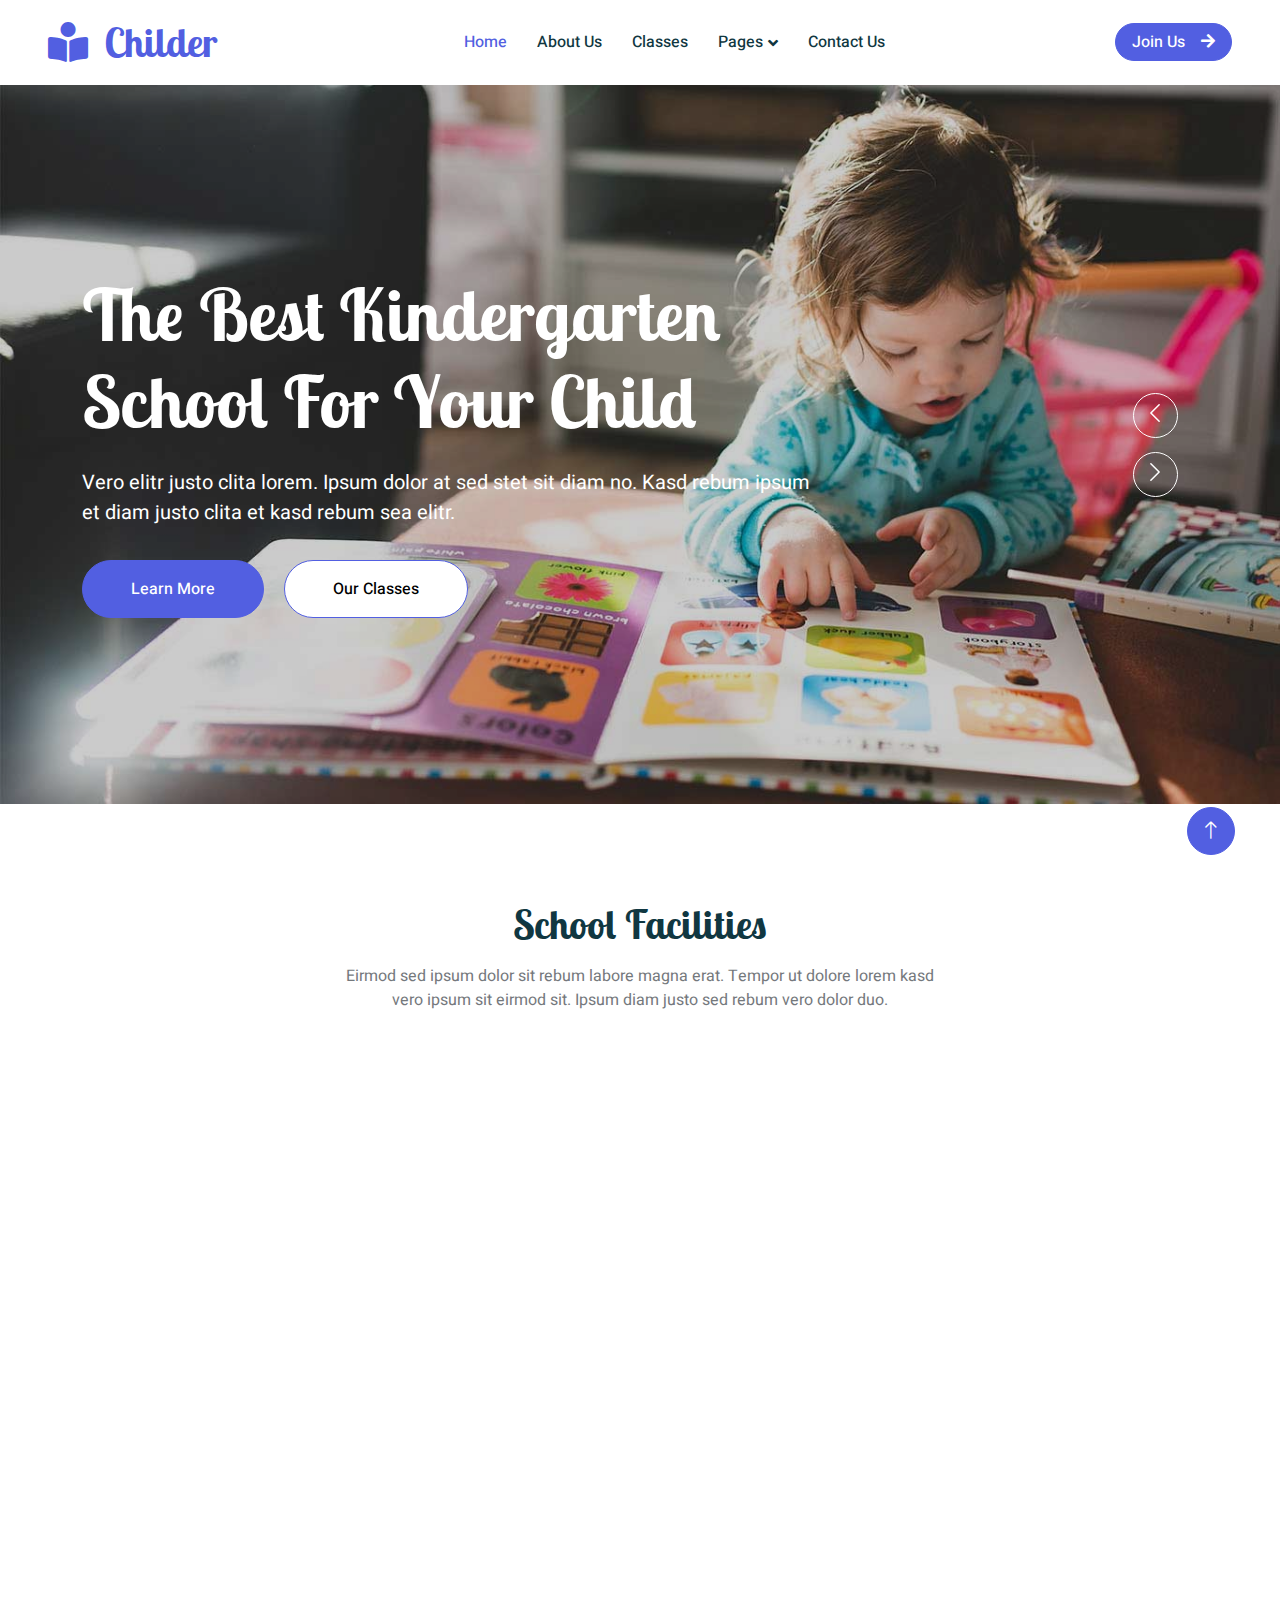
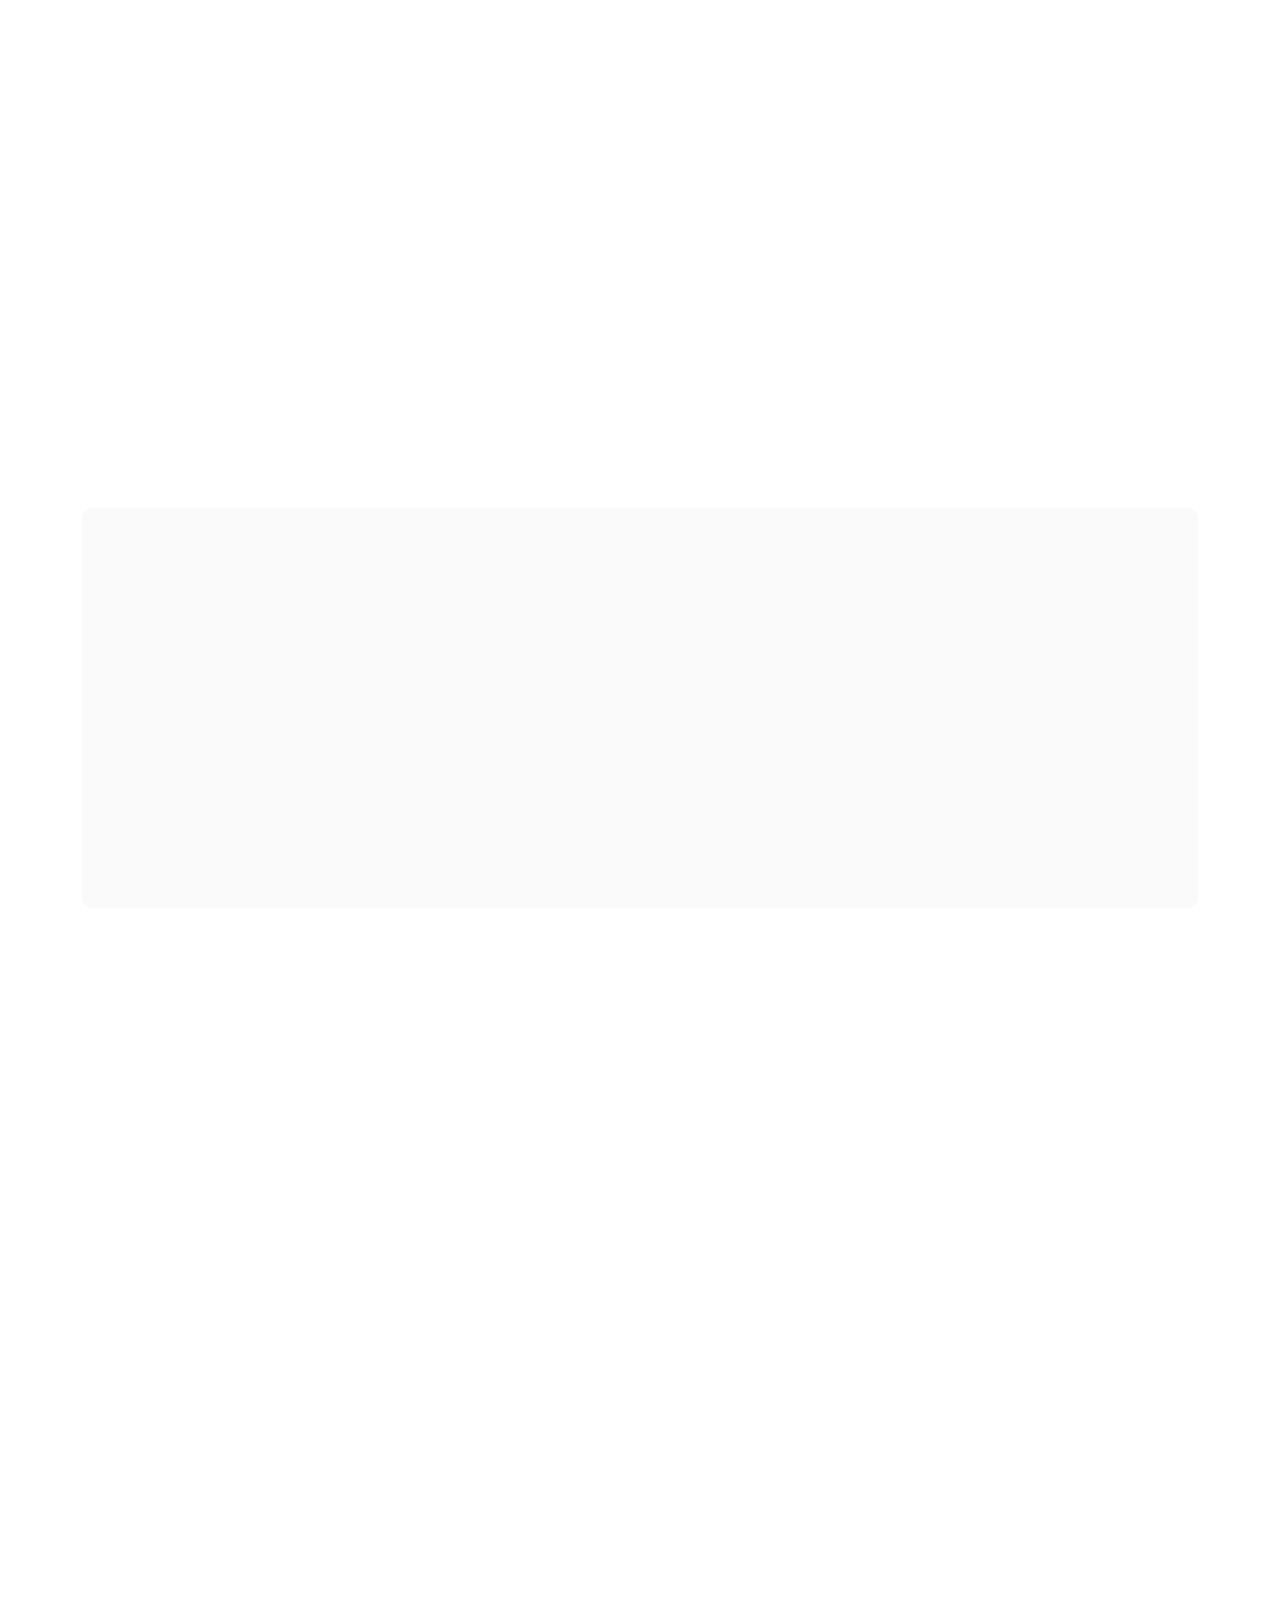
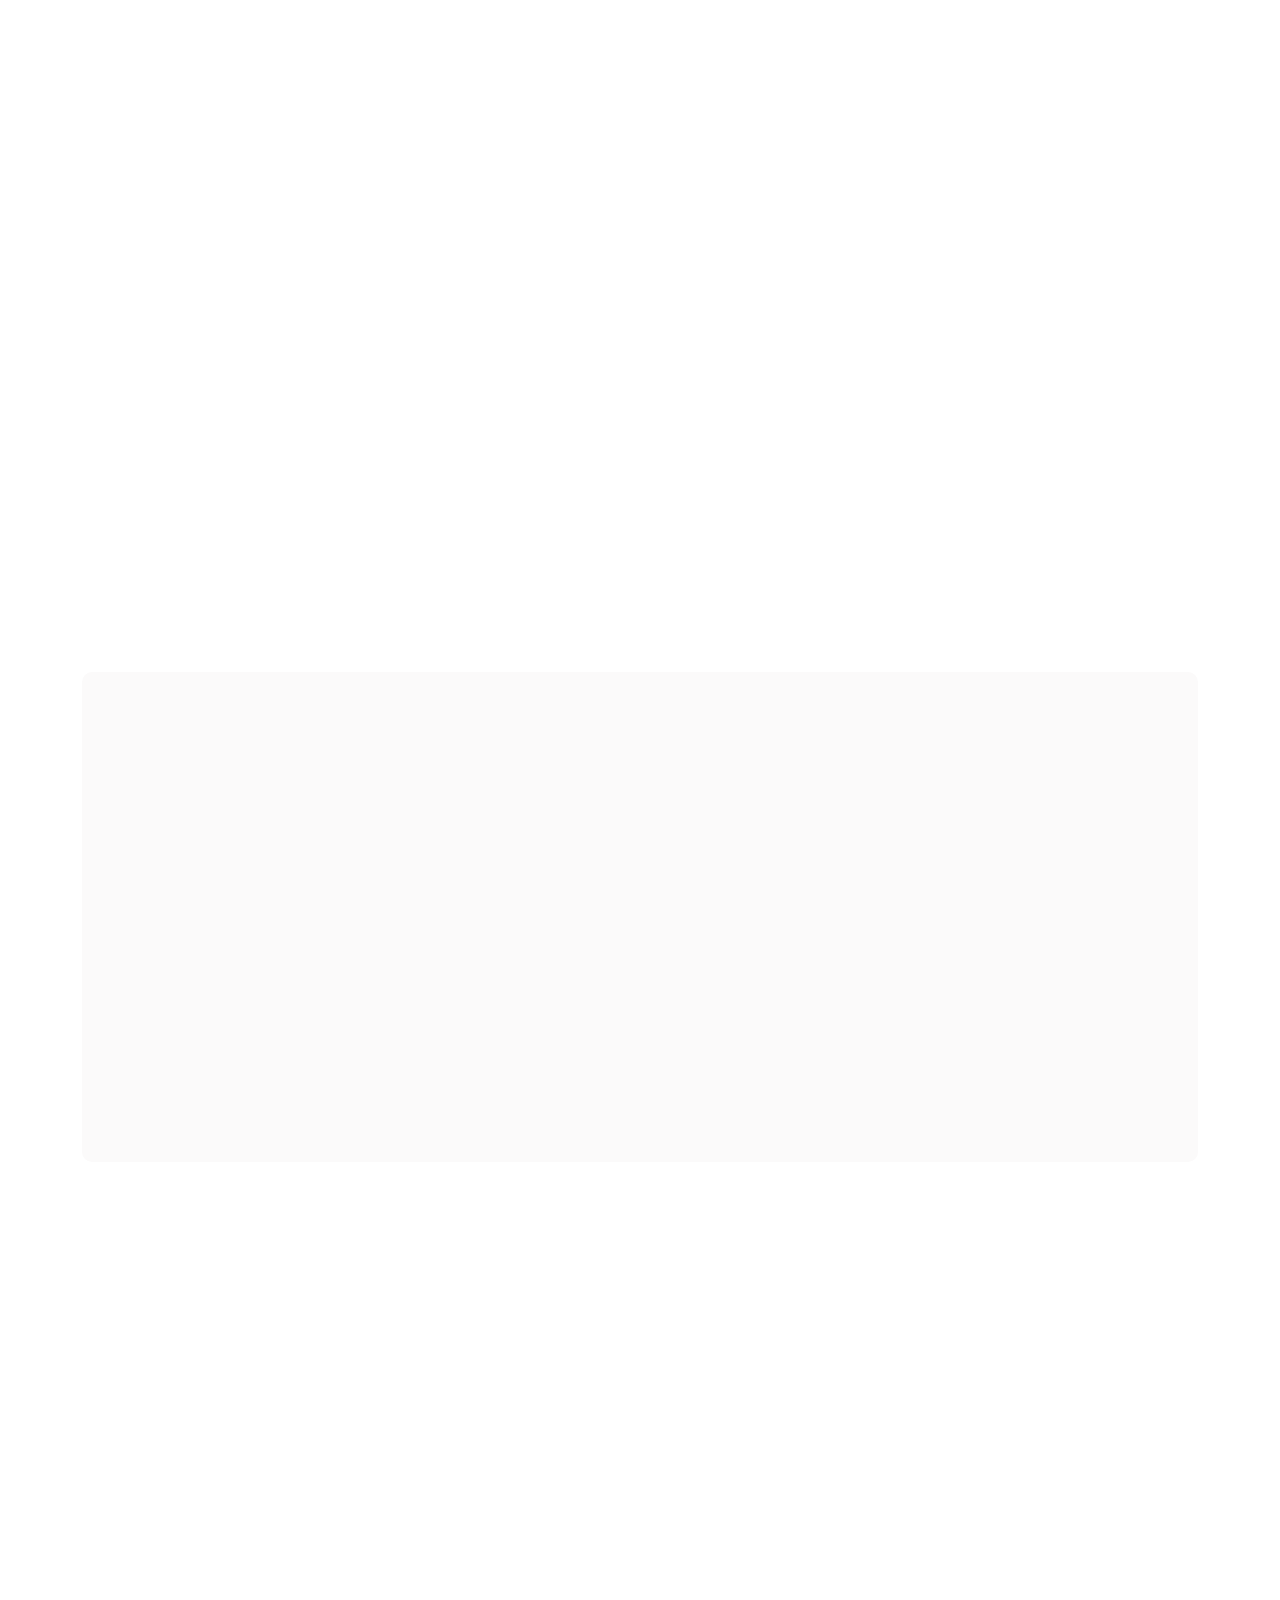
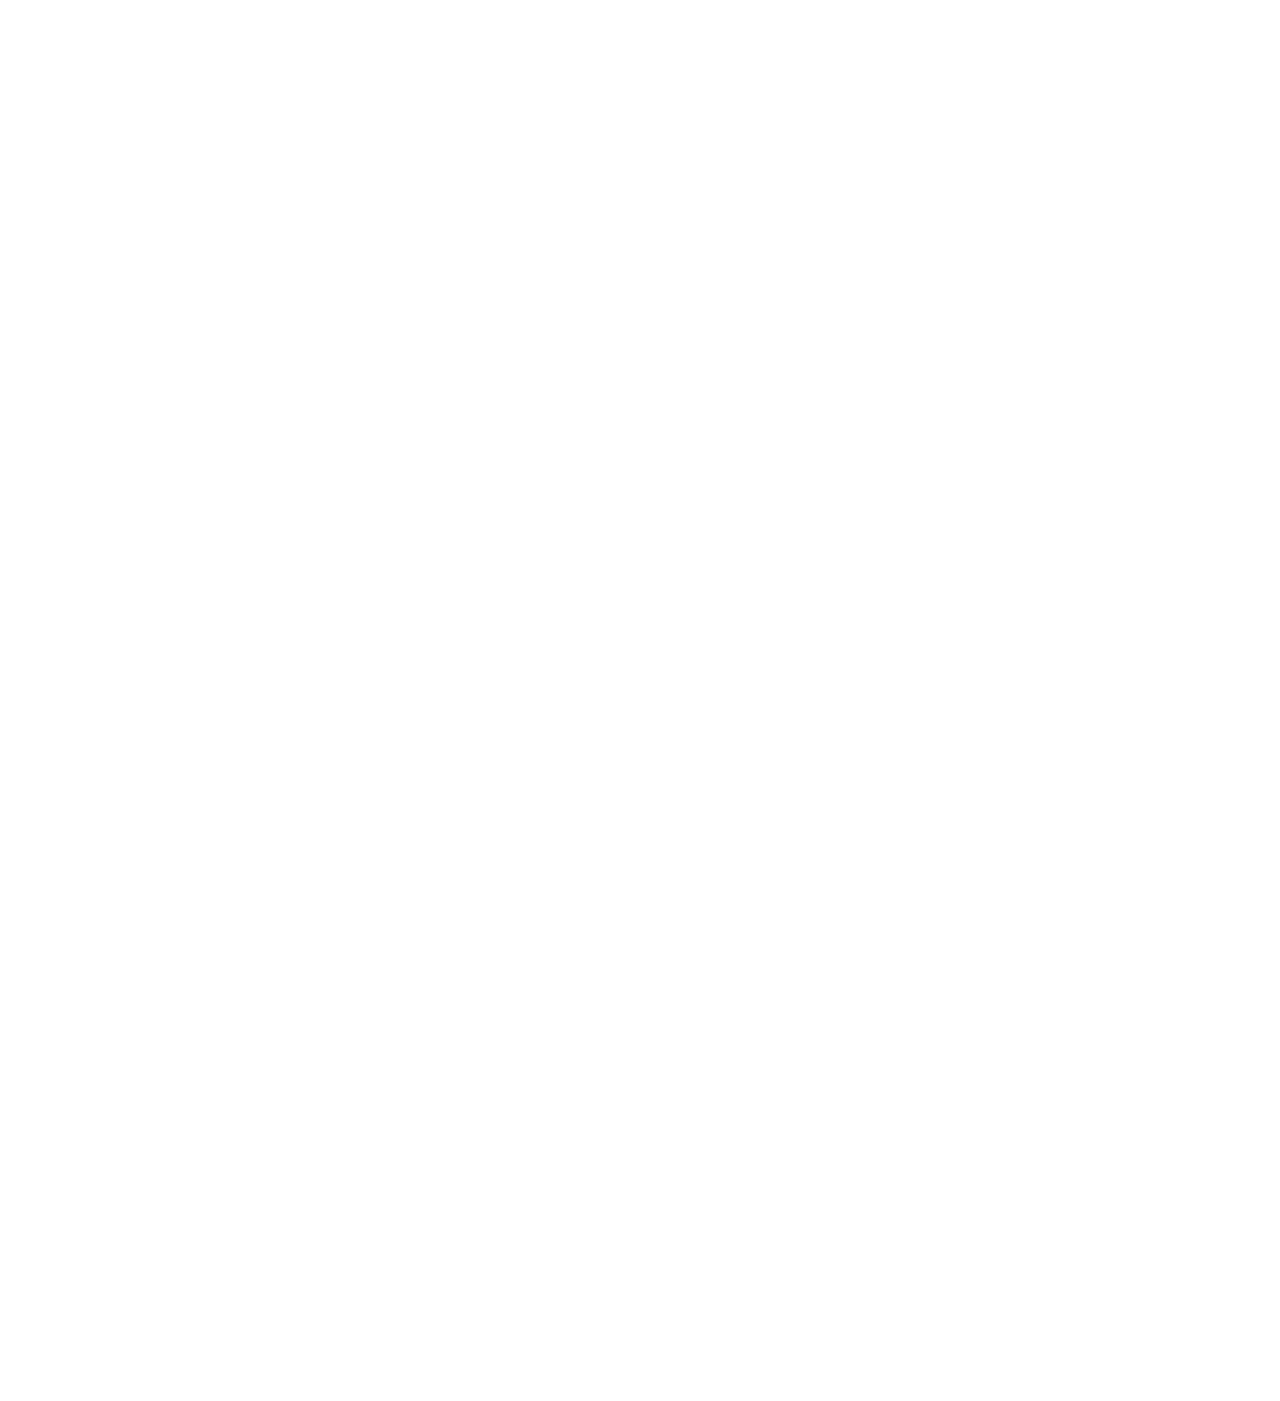
==== commit ed74caed: "updated classes background" ====
--- a/index.html
+++ b/index.html
@@ -135,12 +135,12 @@
                     </div>
                     <div class="col-lg-3 col-sm-6 wow fadeInUp" data-wow-delay="0.3s">
                         <div class="facility-item">
-                            <div class="facility-icon bg-success">
-                                <span class="bg-success"></span>
+                            <div class="facility-icon bg-primary">
+                                <span class="bg-primary"></span>
                                 <i class="fa fa-futbol fa-3x text-success"></i>
-                                <span class="bg-success"></span>
-                            </div>
-                            <div class="facility-text bg-success">
+                                <span class="bg-primary"></span>
+                            </div>
+                            <div class="facility-text bg-primary">
                                 <h3 class="text-success mb-3">Playground</h3>
                                 <p class="mb-0">Eirmod sed ipsum dolor sit rebum magna erat lorem kasd vero ipsum sit</p>
                             </div>
@@ -148,12 +148,12 @@
                     </div>
                     <div class="col-lg-3 col-sm-6 wow fadeInUp" data-wow-delay="0.5s">
                         <div class="facility-item">
-                            <div class="facility-icon bg-warning">
-                                <span class="bg-warning"></span>
+                            <div class="facility-icon bg-primary">
+                                <span class="bg-primary"></span>
                                 <i class="fa fa-home fa-3x text-warning"></i>
-                                <span class="bg-warning"></span>
-                            </div>
-                            <div class="facility-text bg-warning">
+                                <span class="bg-primary"></span>
+                            </div>
+                            <div class="facility-text bg-primary">
                                 <h3 class="text-warning mb-3">Healthy Canteen</h3>
                                 <p class="mb-0">Eirmod sed ipsum dolor sit rebum magna erat lorem kasd vero ipsum sit</p>
                             </div>
@@ -161,12 +161,12 @@
                     </div>
                     <div class="col-lg-3 col-sm-6 wow fadeInUp" data-wow-delay="0.7s">
                         <div class="facility-item">
-                            <div class="facility-icon bg-info">
-                                <span class="bg-info"></span>
+                            <div class="facility-icon bg-primary">
+                                <span class="bg-primary"></span>
                                 <i class="fa fa-chalkboard-teacher fa-3x text-info"></i>
-                                <span class="bg-info"></span>
-                            </div>
-                            <div class="facility-text bg-info">
+                                <span class="bg-primary"></span>
+                            </div>
+                            <div class="facility-text bg-primary">
                                 <h3 class="text-info mb-3">Positive Learning</h3>
                                 <p class="mb-0">Eirmod sed ipsum dolor sit rebum magna erat lorem kasd vero ipsum sit</p>
                             </div>
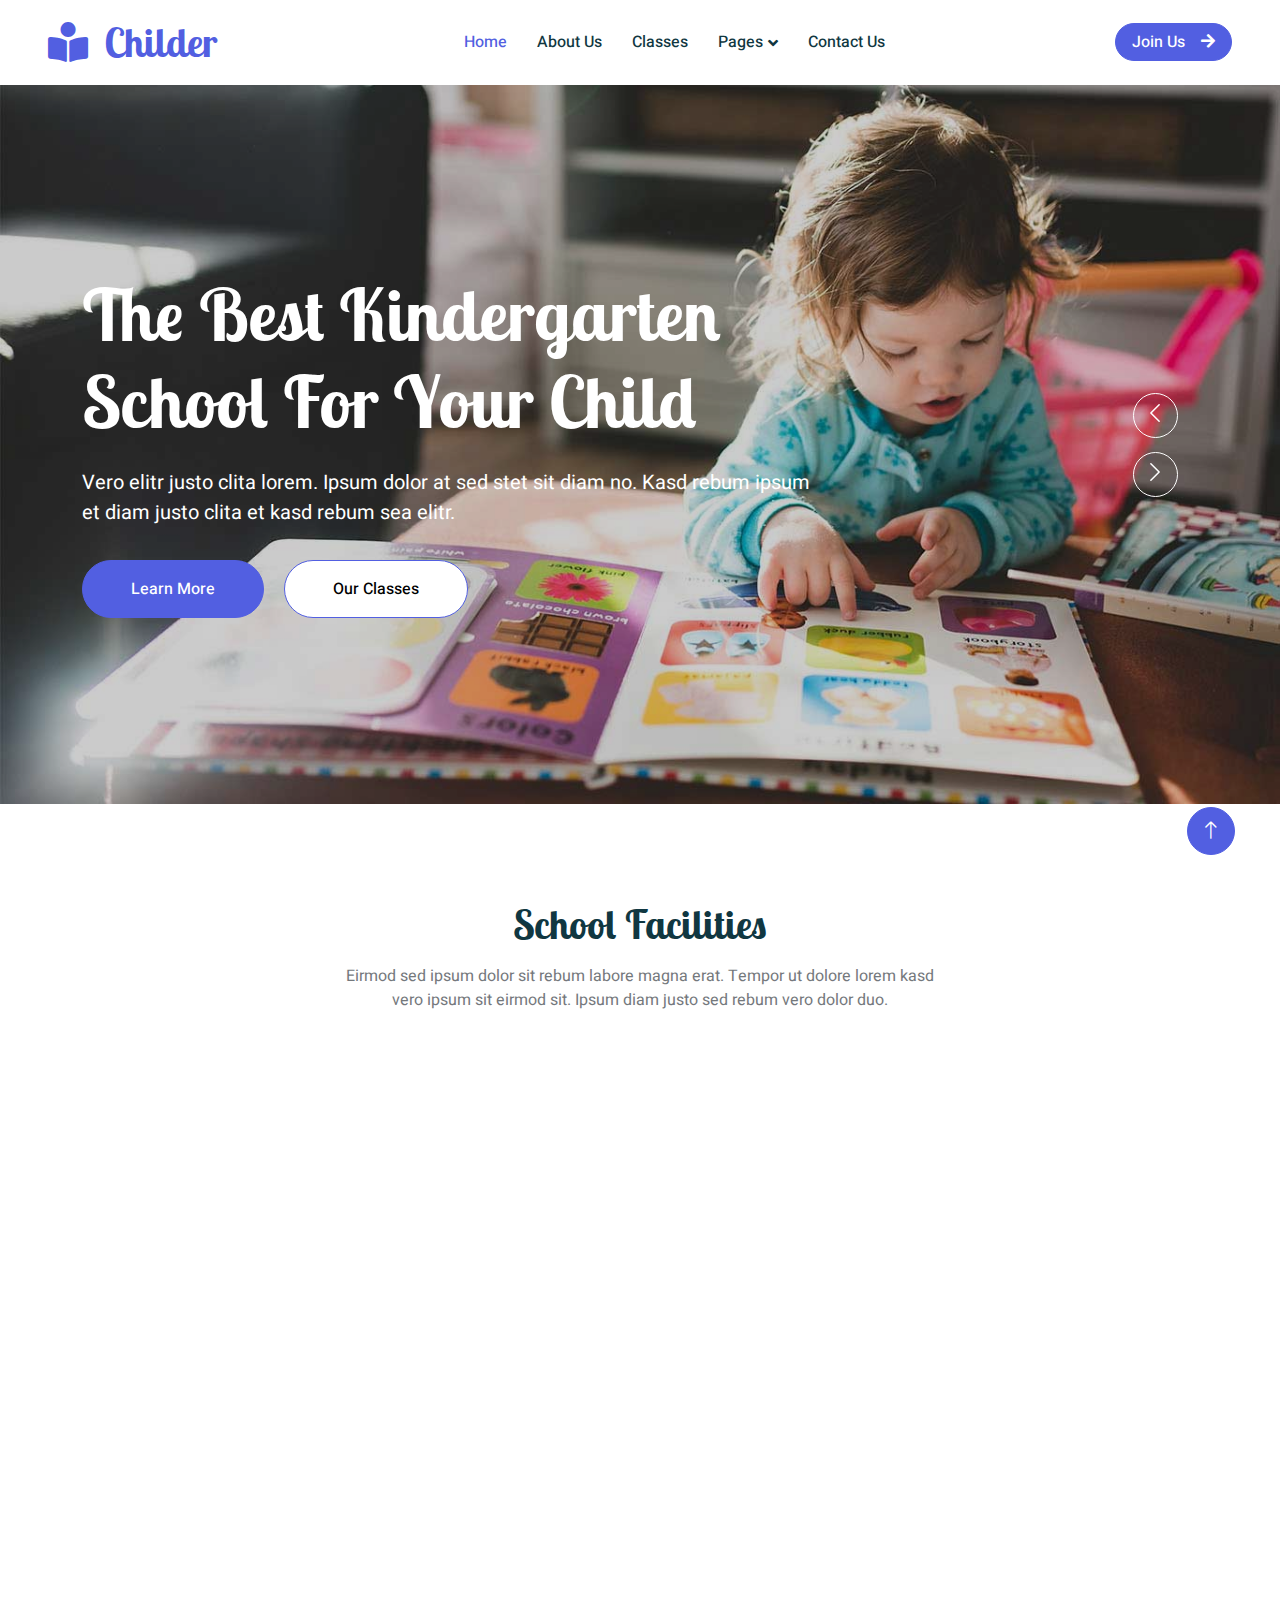
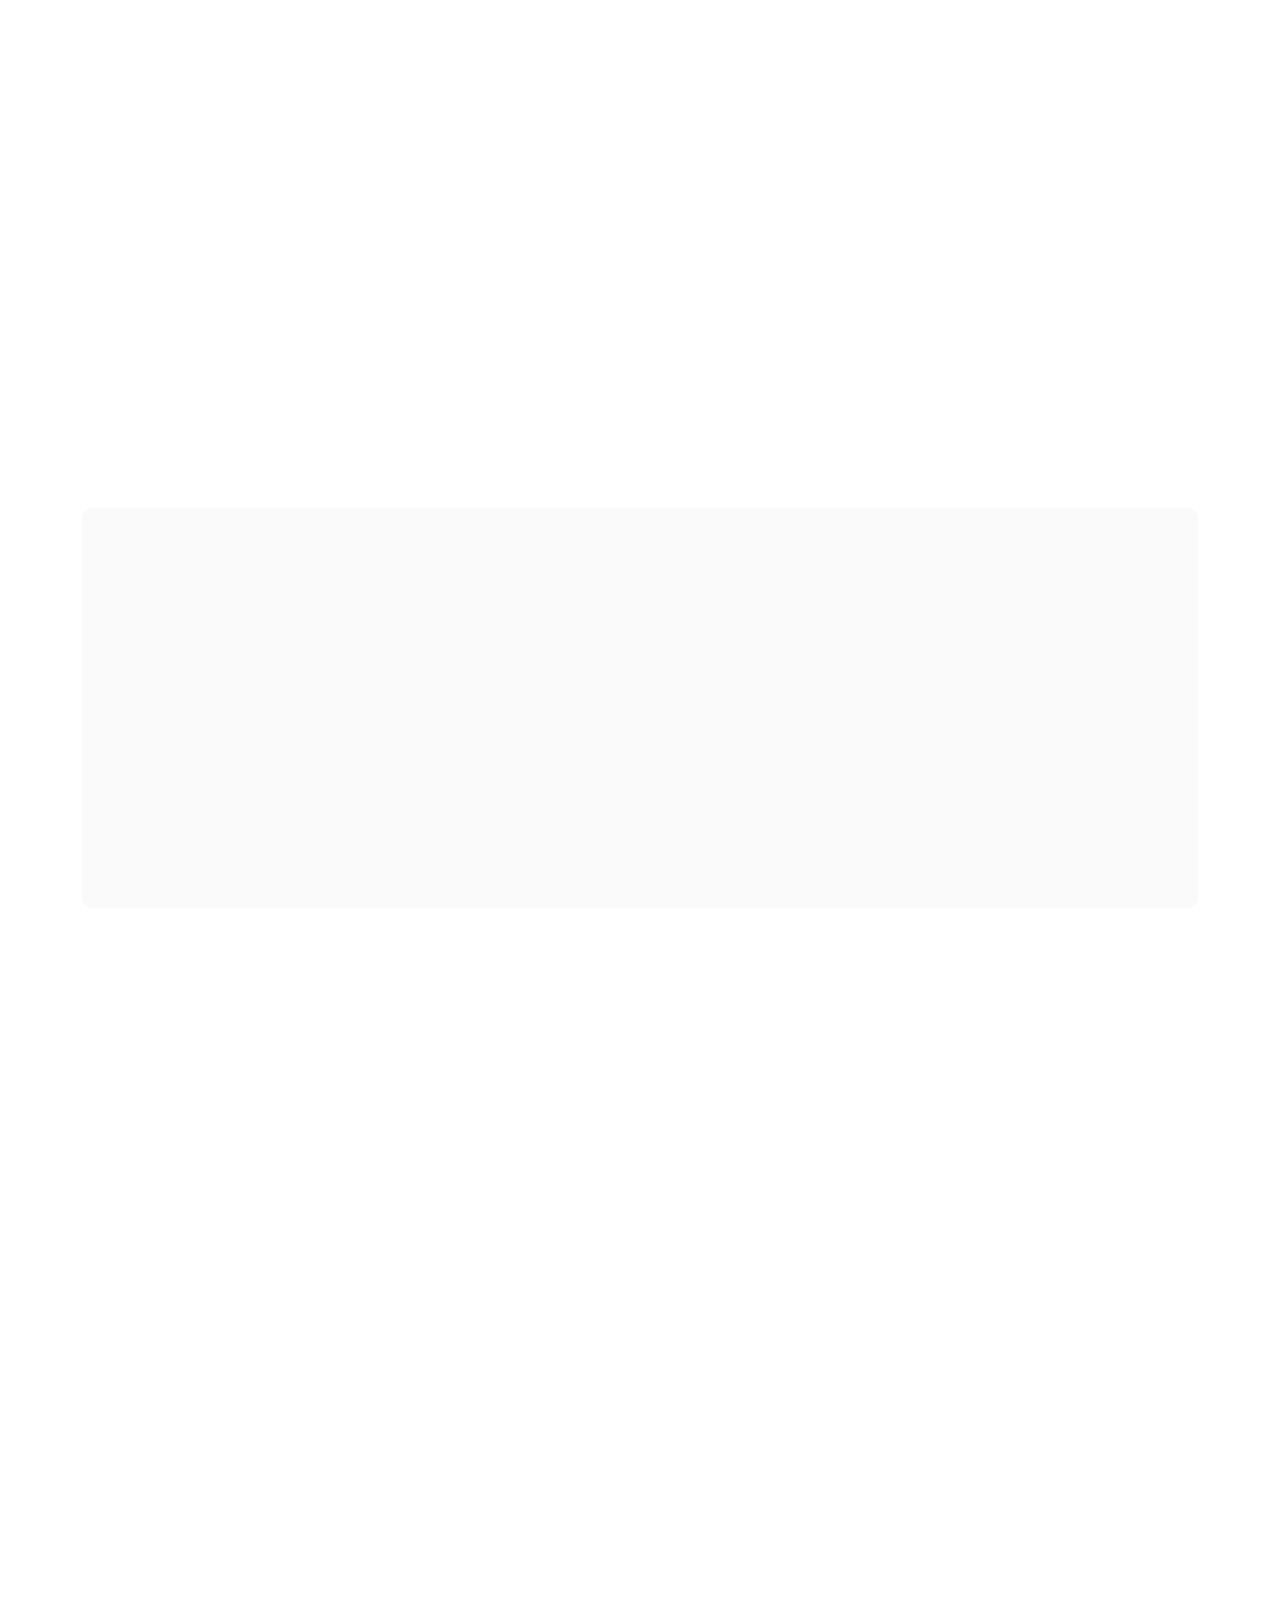
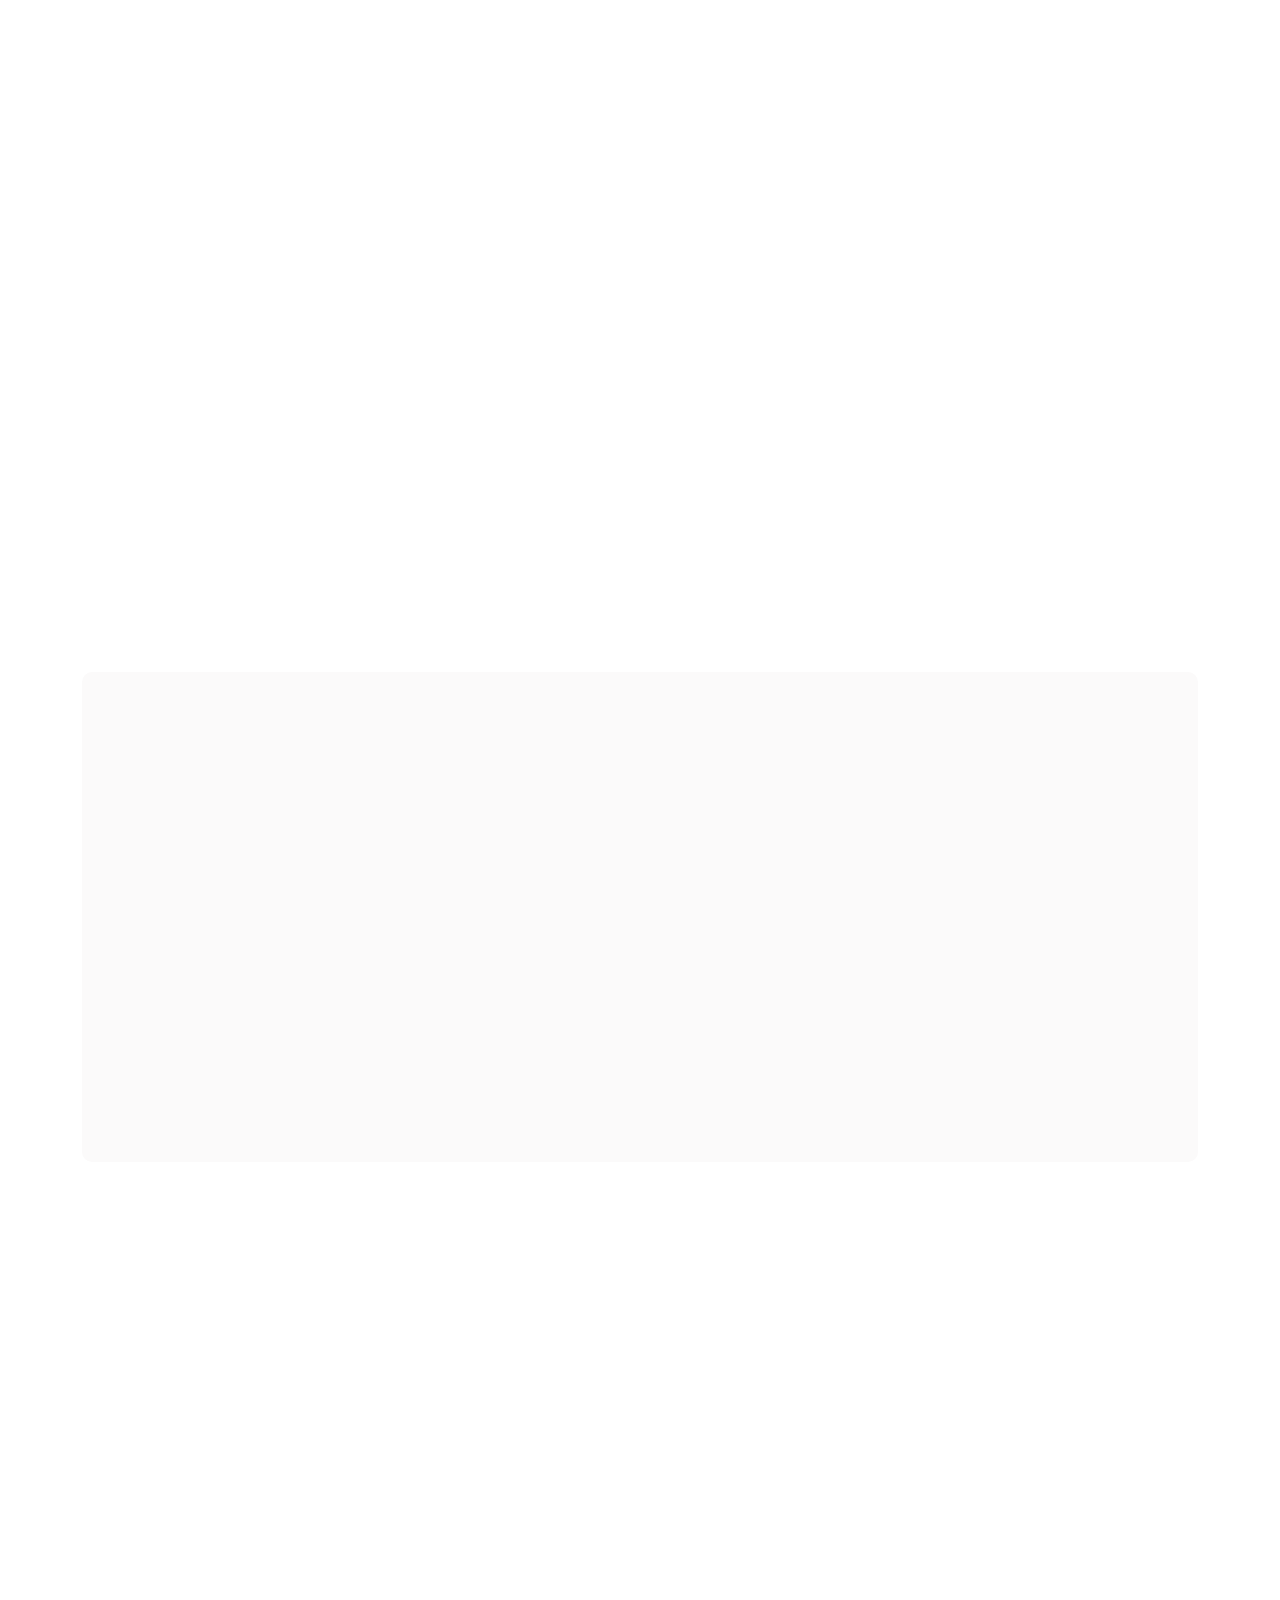
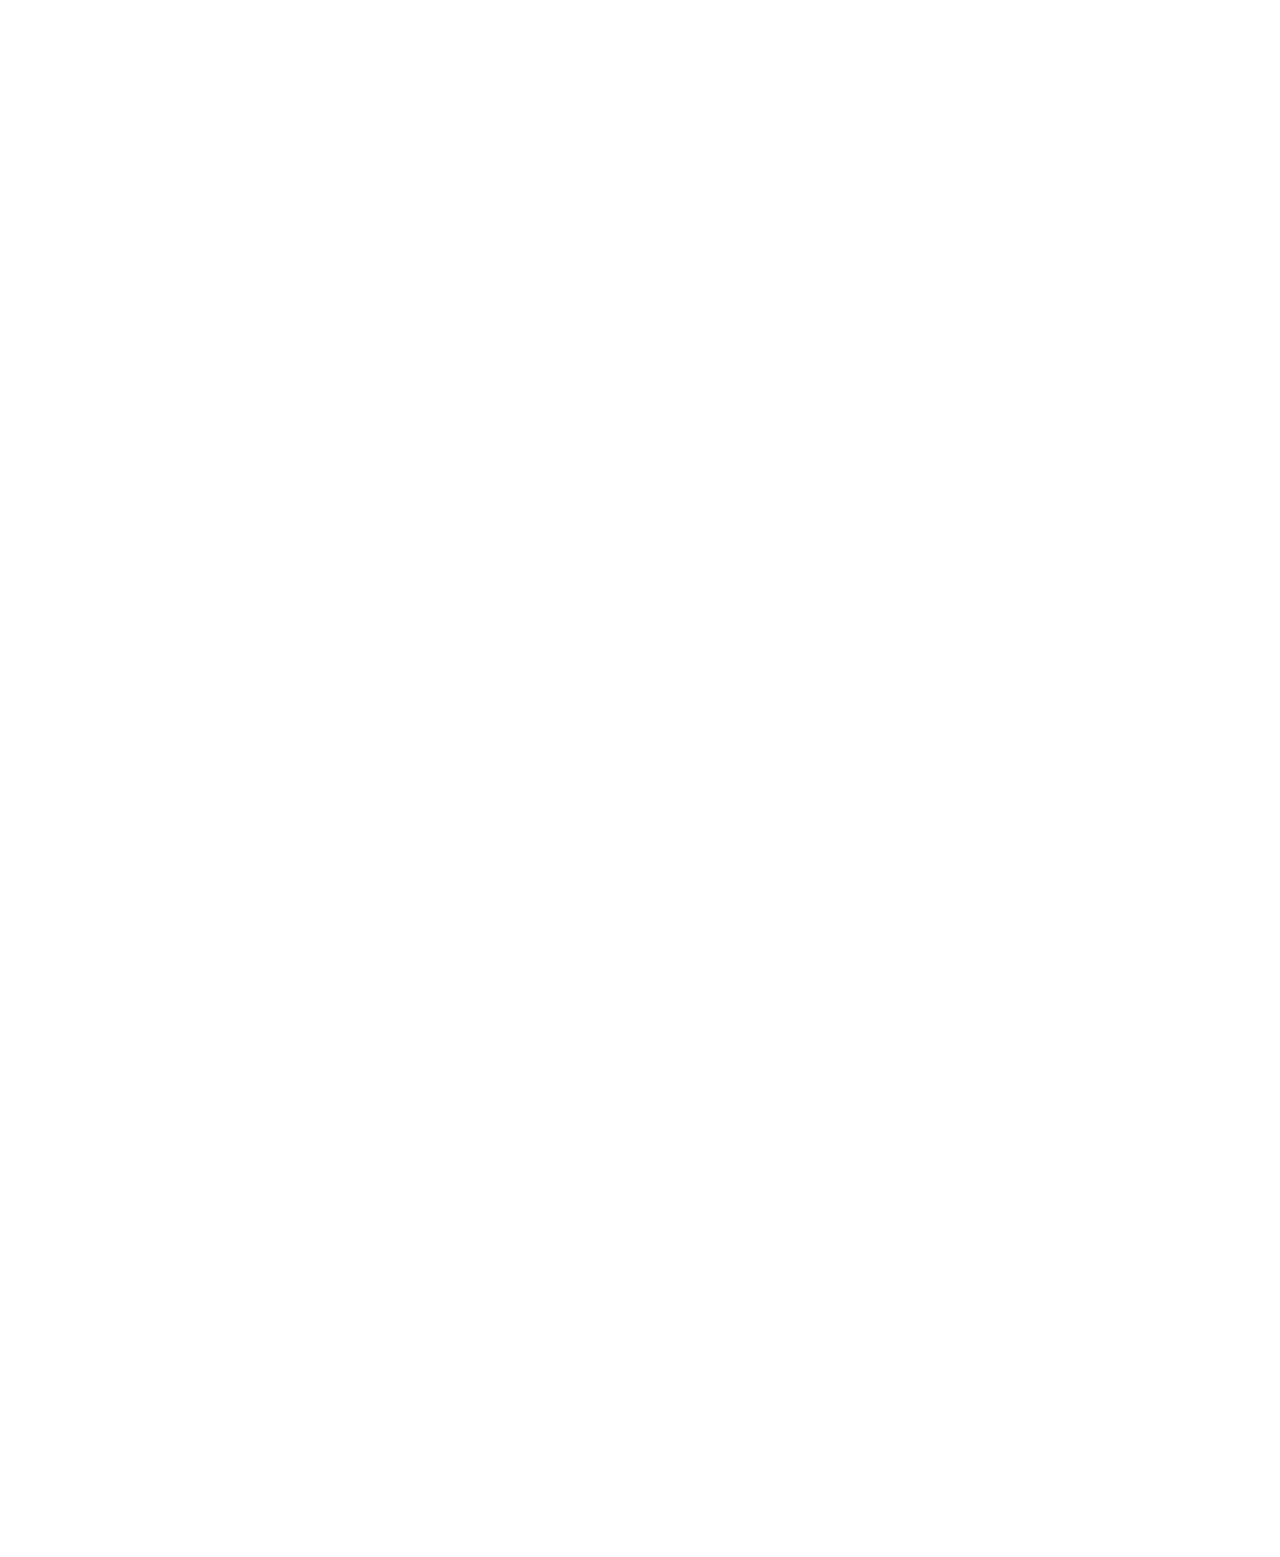
==== commit 9eaa9eab: "updated" ====
--- a/index.html
+++ b/index.html
@@ -570,7 +570,7 @@
                 <div class="row g-4">
                     <div class="col-lg-4 col-md-6 wow fadeInUp" data-wow-delay="0.1s">
                         <div class="team-item position-relative">
-                            <img class="img-fluid rounded-circle w-75" src="img/team-1.jpg" alt="">
+                            <img class="img-fluid rounded-circle " src="img/team-1.jpg" alt="">
                             <div class="team-text">
                                 <h3>Full Name</h3>
                                 <p>Designation</p>
@@ -584,7 +584,7 @@
                     </div>
                     <div class="col-lg-4 col-md-6 wow fadeInUp" data-wow-delay="0.3s">
                         <div class="team-item position-relative">
-                            <img class="img-fluid rounded-circle w-75" src="img/team-2.jpg" alt="">
+                            <img class="img-fluid rounded-circle " src="img/team-2.jpg" alt="">
                             <div class="team-text">
                                 <h3>Full Name</h3>
                                 <p>Designation</p>
@@ -598,7 +598,7 @@
                     </div>
                     <div class="col-lg-4 col-md-6 wow fadeInUp" data-wow-delay="0.5s">
                         <div class="team-item position-relative">
-                            <img class="img-fluid rounded-circle w-75" src="img/team-3.jpg" alt="">
+                            <img class="img-fluid rounded-circle " src="img/team-3.jpg" alt="">
                             <div class="team-text">
                                 <h3>Full Name</h3>
                                 <p>Designation</p>
@@ -673,10 +673,10 @@
                         <p class="mb-2"><i class="fa fa-phone-alt me-3"></i>+012 345 67890</p>
                         <p class="mb-2"><i class="fa fa-envelope me-3"></i>info@example.com</p>
                         <div class="d-flex pt-2">
-                            <a class="btn btn-outline-light btn-social" href=""><i class="fab fa-twitter"></i></a>
-                            <a class="btn btn-outline-light btn-social" href=""><i class="fab fa-facebook-f"></i></a>
+                            <a class="btn btn-outline-light btn-social" href="https://twitter.com/pelicancode9356" target="_blank"><i class="fab fa-twitter"></i></a>
+                            <a class="btn btn-outline-light btn-social" href=" https://www.facebook.com/pelicancode" target="_blank" ><i class="fab fa-facebook-f"></i></a>
                             <a class="btn btn-outline-light btn-social" href=""><i class="fab fa-youtube"></i></a>
-                            <a class="btn btn-outline-light btn-social" href=""><i class="fab fa-linkedin-in"></i></a>
+                            <a class="btn btn-outline-light btn-social" href="https://www.linkedin.com/company/98800966/admin/feed/posts/" target="_blank"><i class="fab fa-linkedin-in"></i></a>
                         </div>
                     </div>
                     <div class="col-lg-3 col-md-6">
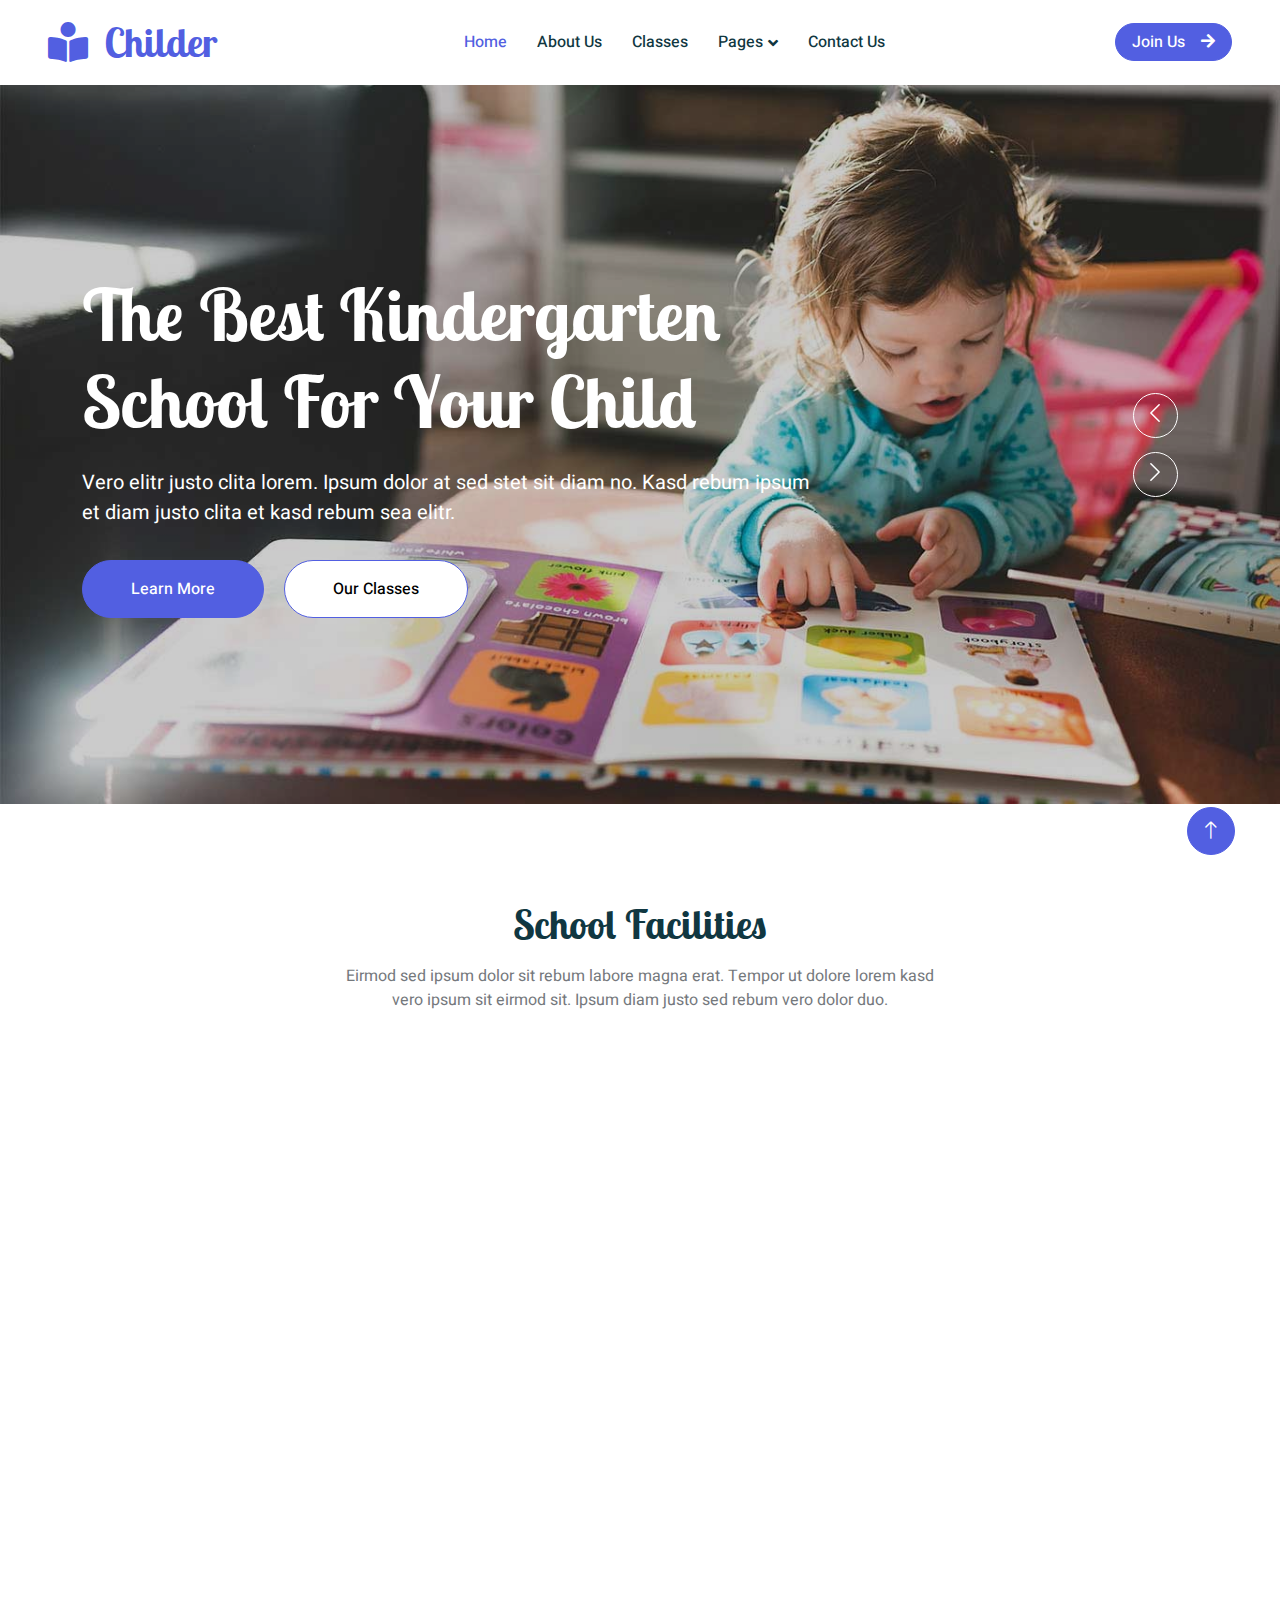
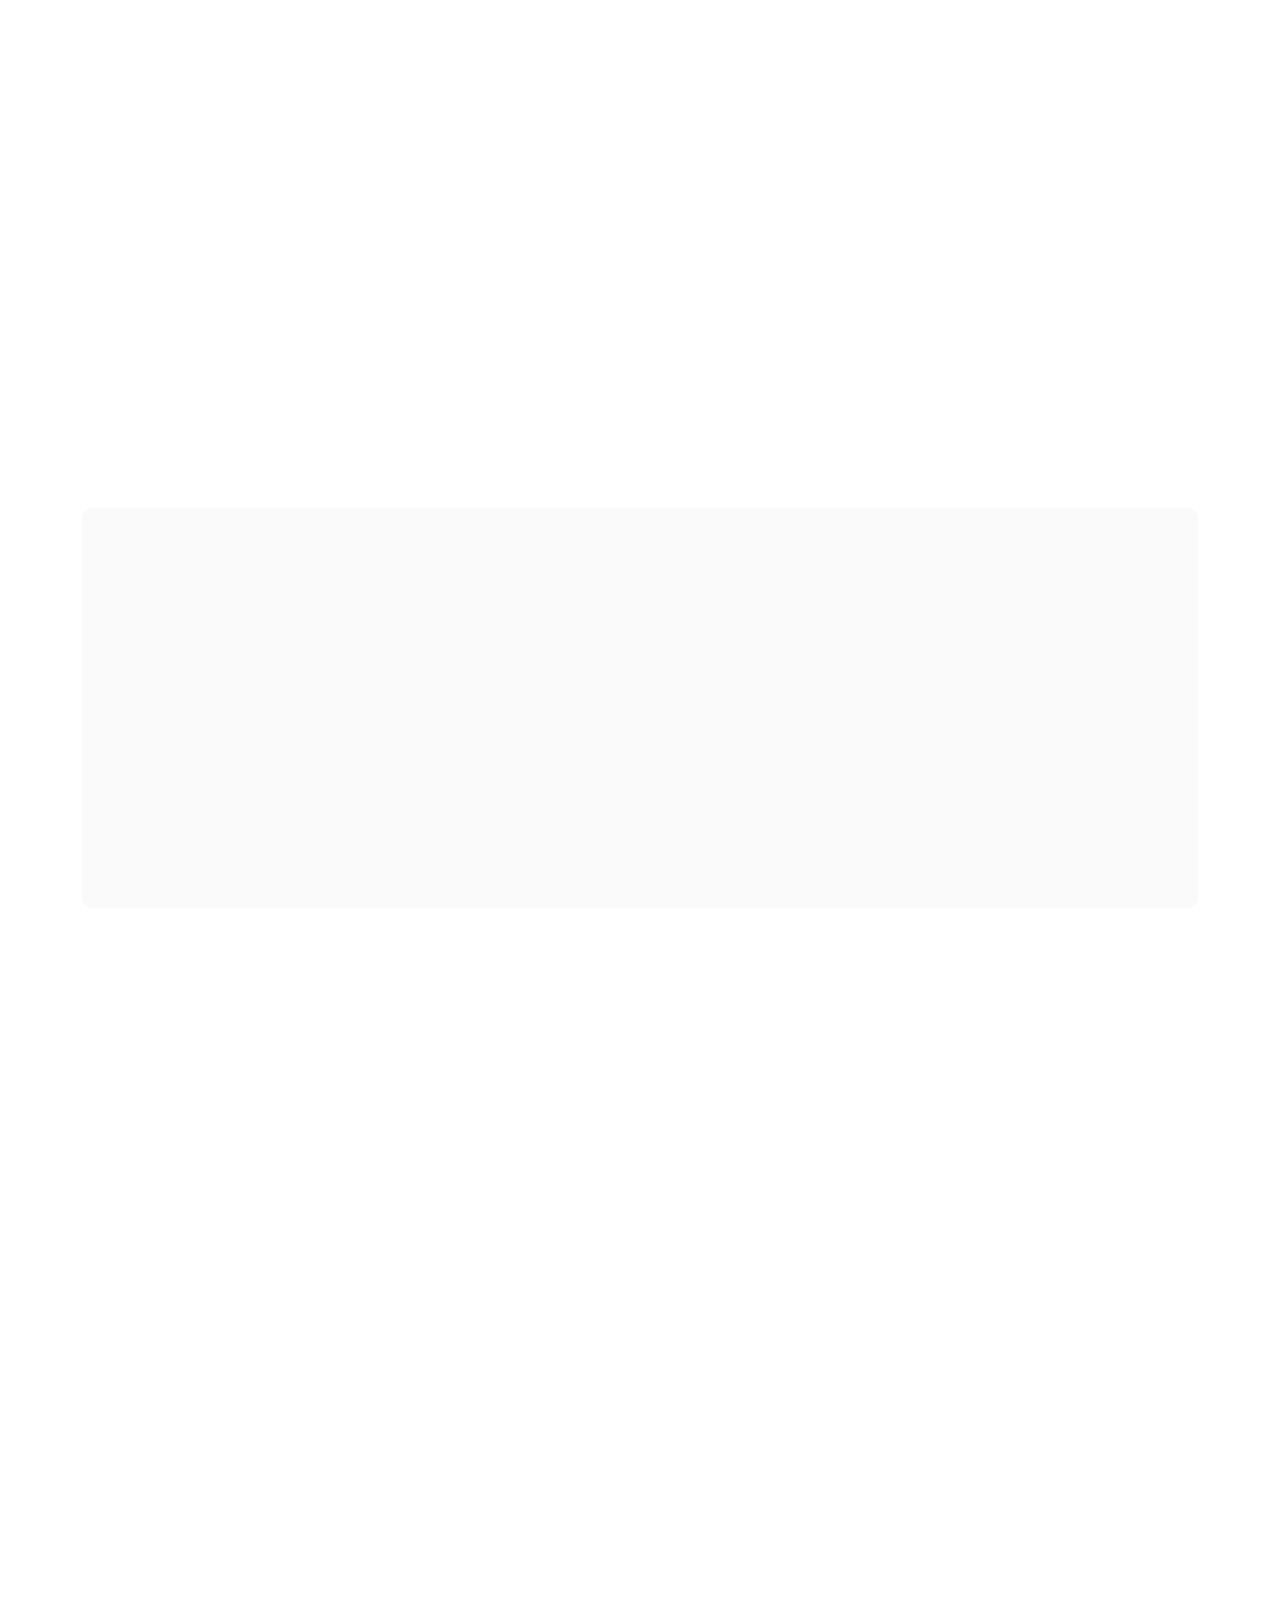
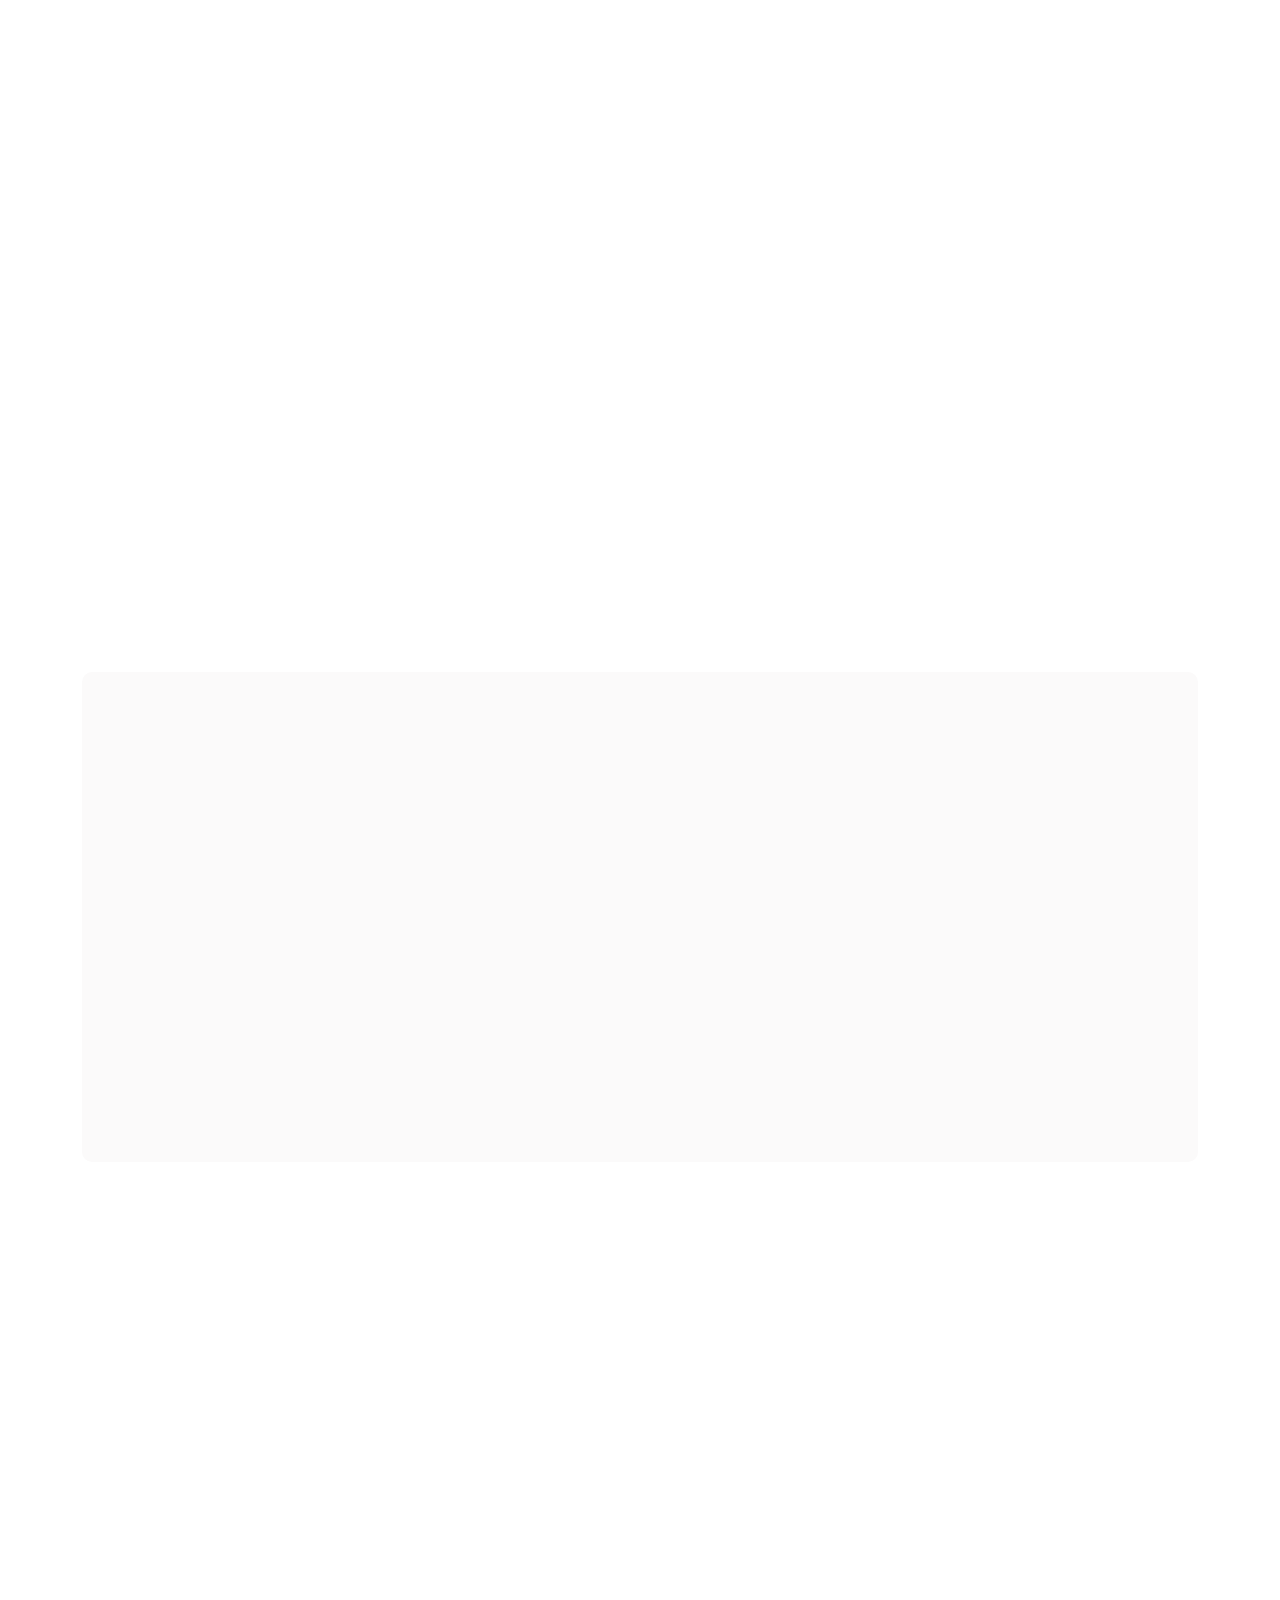
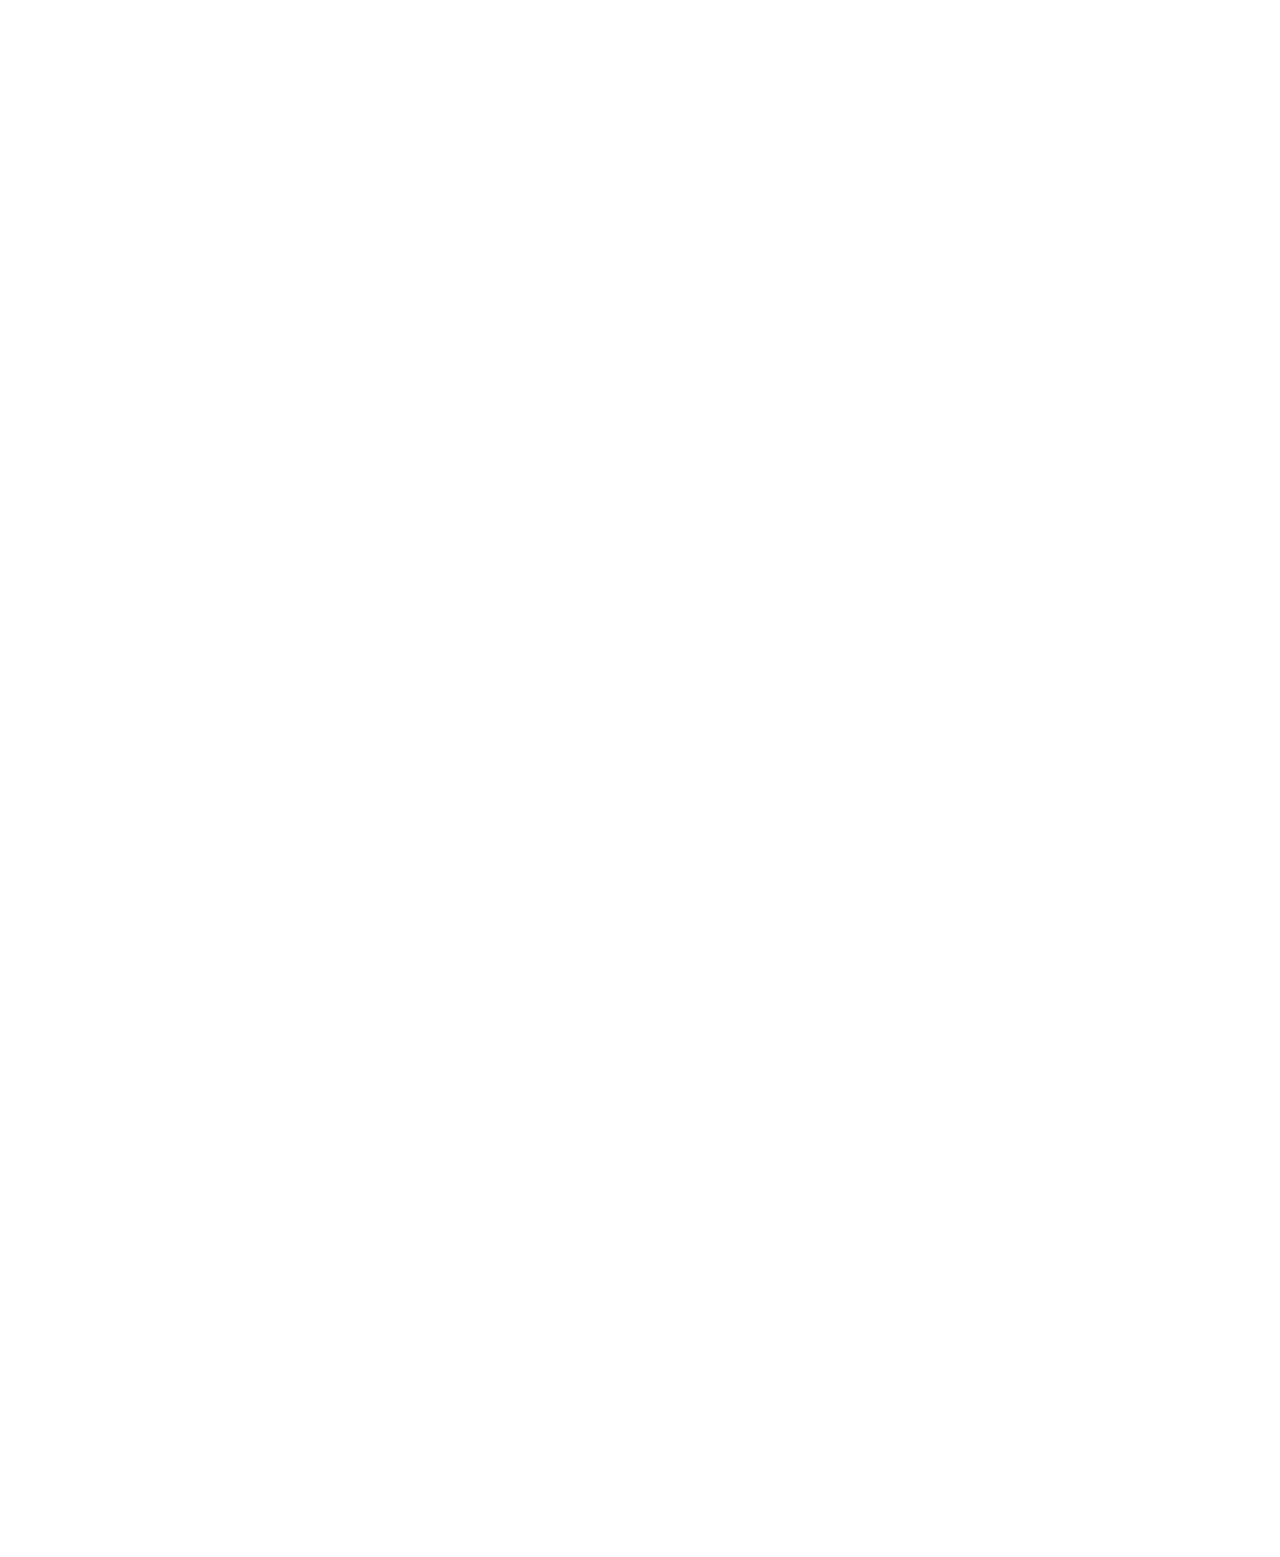
==== commit c5518303: "udpated" ====
--- a/index.html
+++ b/index.html
@@ -570,7 +570,7 @@
                 <div class="row g-4">
                     <div class="col-lg-4 col-md-6 wow fadeInUp" data-wow-delay="0.1s">
                         <div class="team-item position-relative">
-                            <img class="img-fluid rounded-circle " src="img/team-1.jpg" alt="">
+                            <img class="img-fluid rounded " src="img/team-1.jpg" alt="">
                             <div class="team-text">
                                 <h3>Full Name</h3>
                                 <p>Designation</p>
@@ -578,13 +578,13 @@
                                     <a class="btn btn-square btn-primary mx-1" href=""><i class="fab fa-facebook-f"></i></a>
                                     <a class="btn btn-square btn-primary  mx-1" href=""><i class="fab fa-twitter"></i></a>
                                     <a class="btn btn-square btn-primary  mx-1" href=""><i class="fab fa-instagram"></i></a>
-                                </div>
+                                </div> 
                             </div>
                         </div>
                     </div>
                     <div class="col-lg-4 col-md-6 wow fadeInUp" data-wow-delay="0.3s">
                         <div class="team-item position-relative">
-                            <img class="img-fluid rounded-circle " src="img/team-2.jpg" alt="">
+                            <img class="img-fluid rounded " src="img/team-2.jpg" alt="">
                             <div class="team-text">
                                 <h3>Full Name</h3>
                                 <p>Designation</p>
@@ -598,7 +598,7 @@
                     </div>
                     <div class="col-lg-4 col-md-6 wow fadeInUp" data-wow-delay="0.5s">
                         <div class="team-item position-relative">
-                            <img class="img-fluid rounded-circle " src="img/team-3.jpg" alt="">
+                            <img class="img-fluid rounded " src="img/team-3.jpg" alt="">
                             <div class="team-text">
                                 <h3>Full Name</h3>
                                 <p>Designation</p>
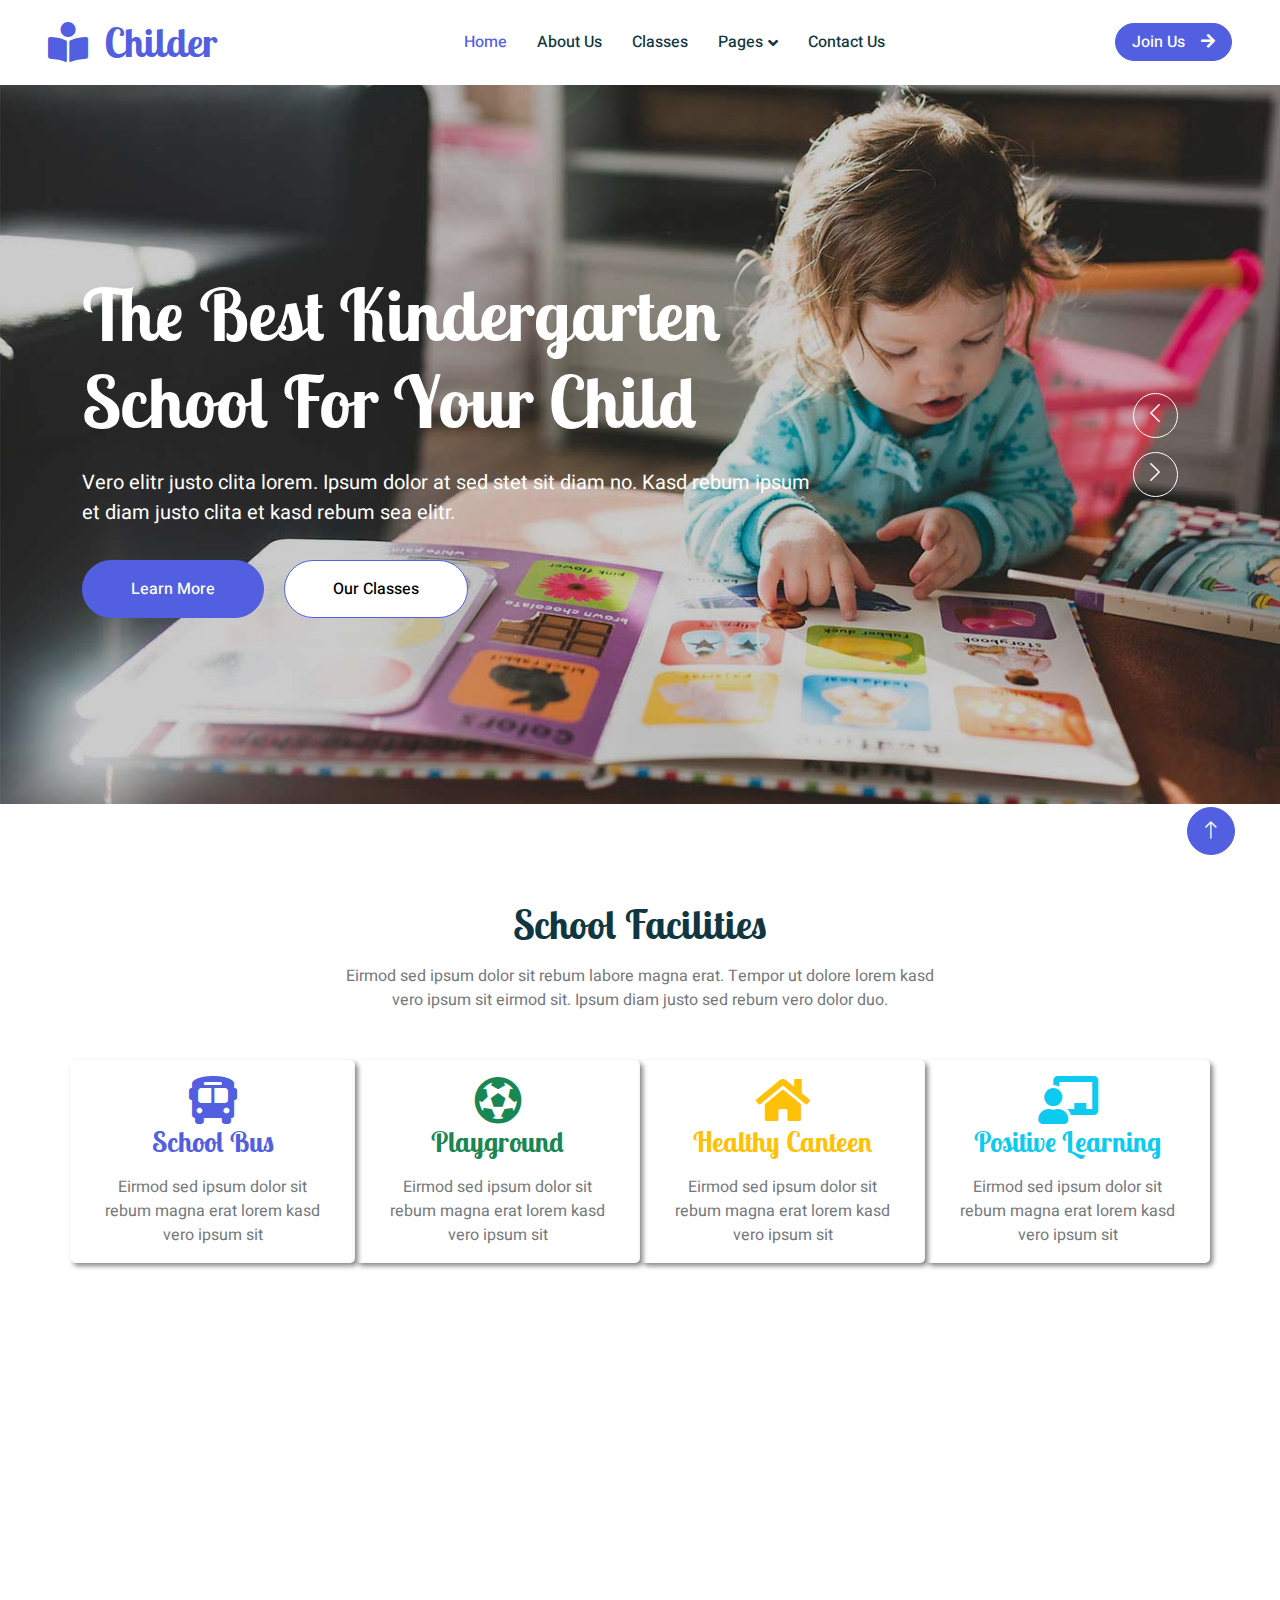
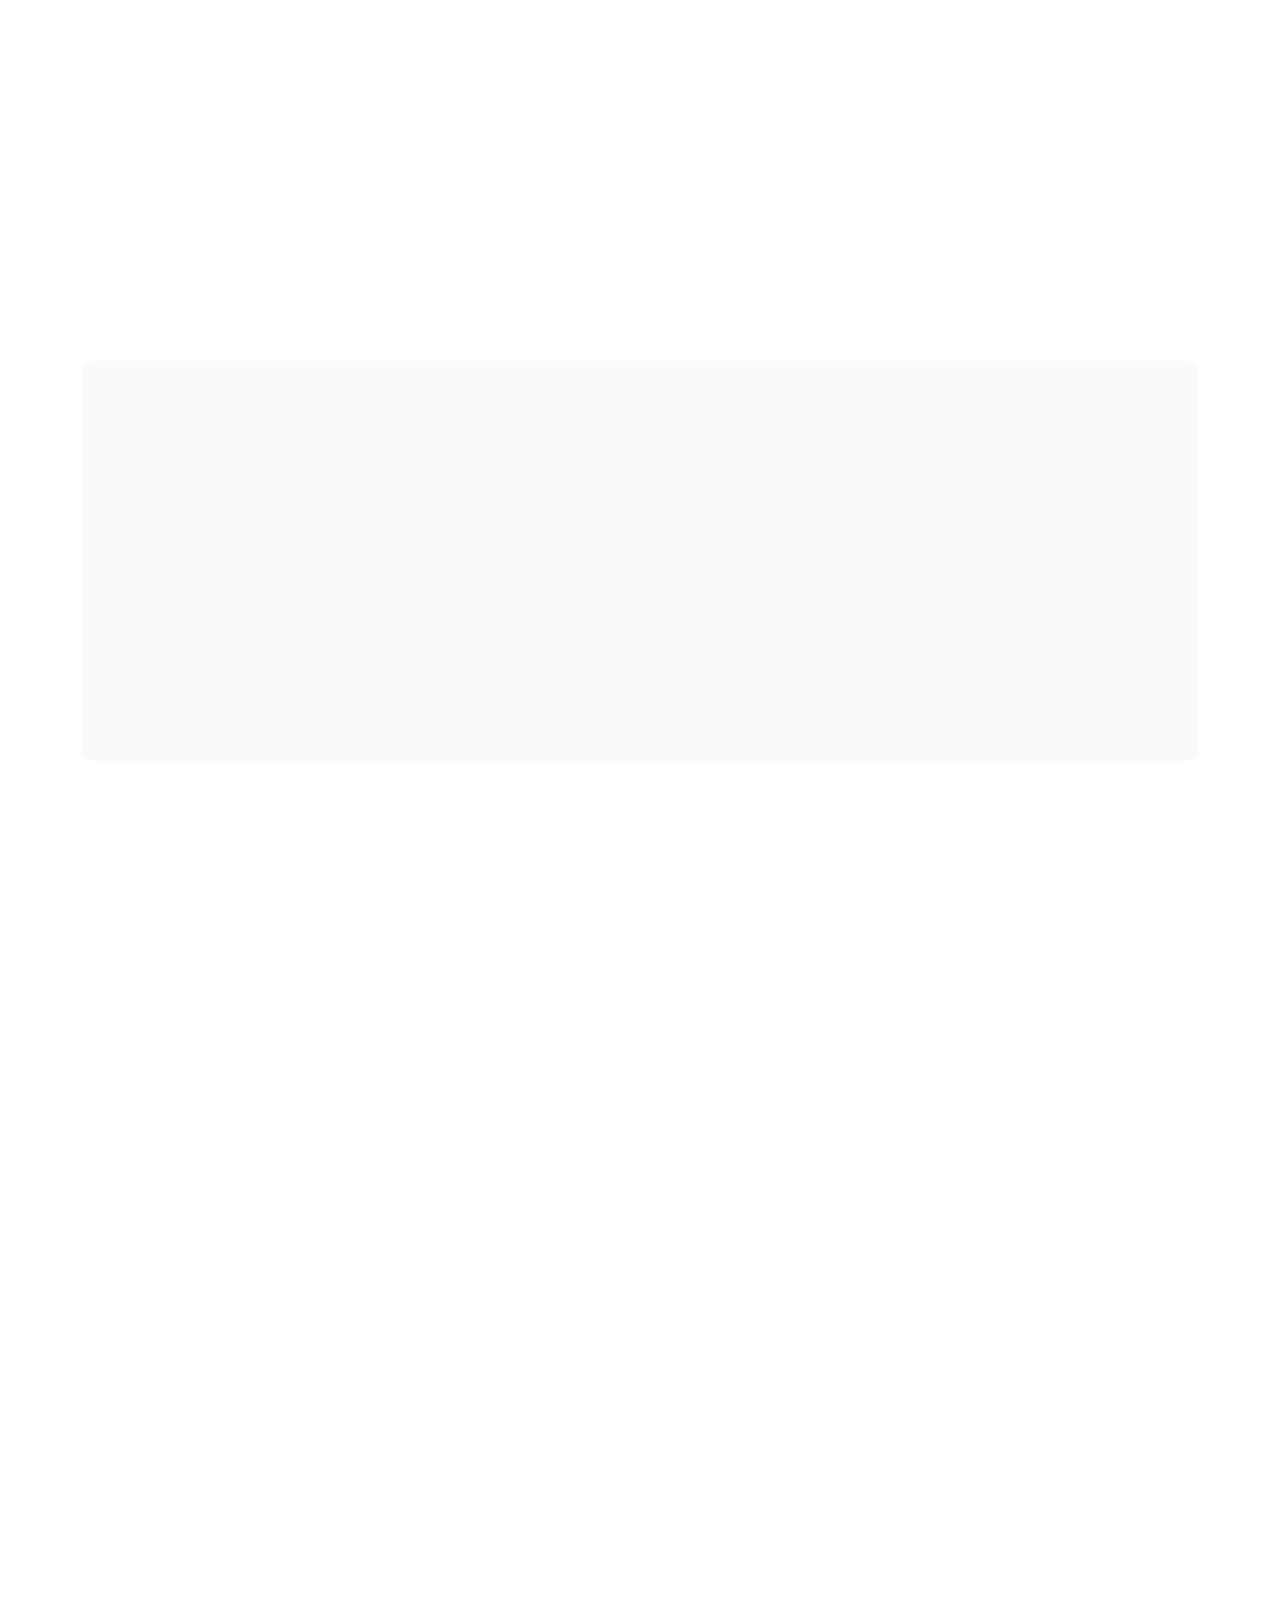
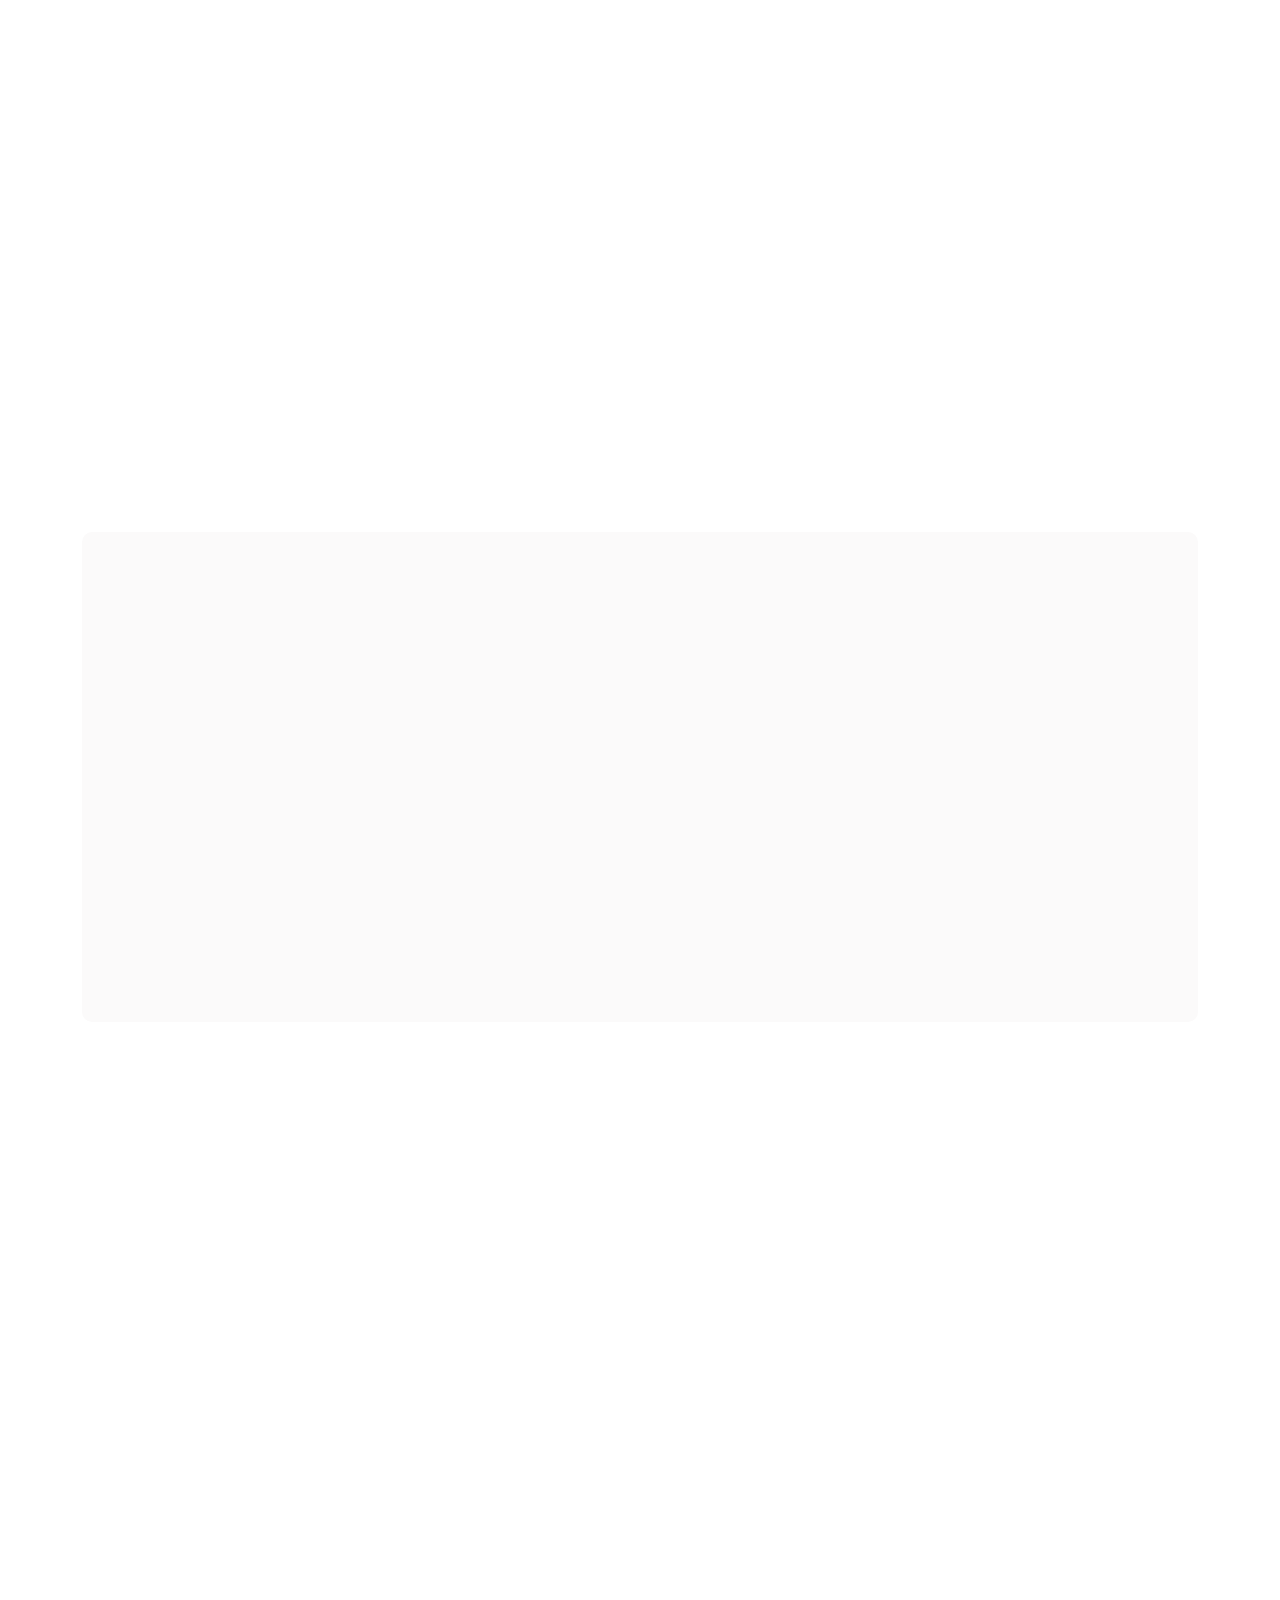
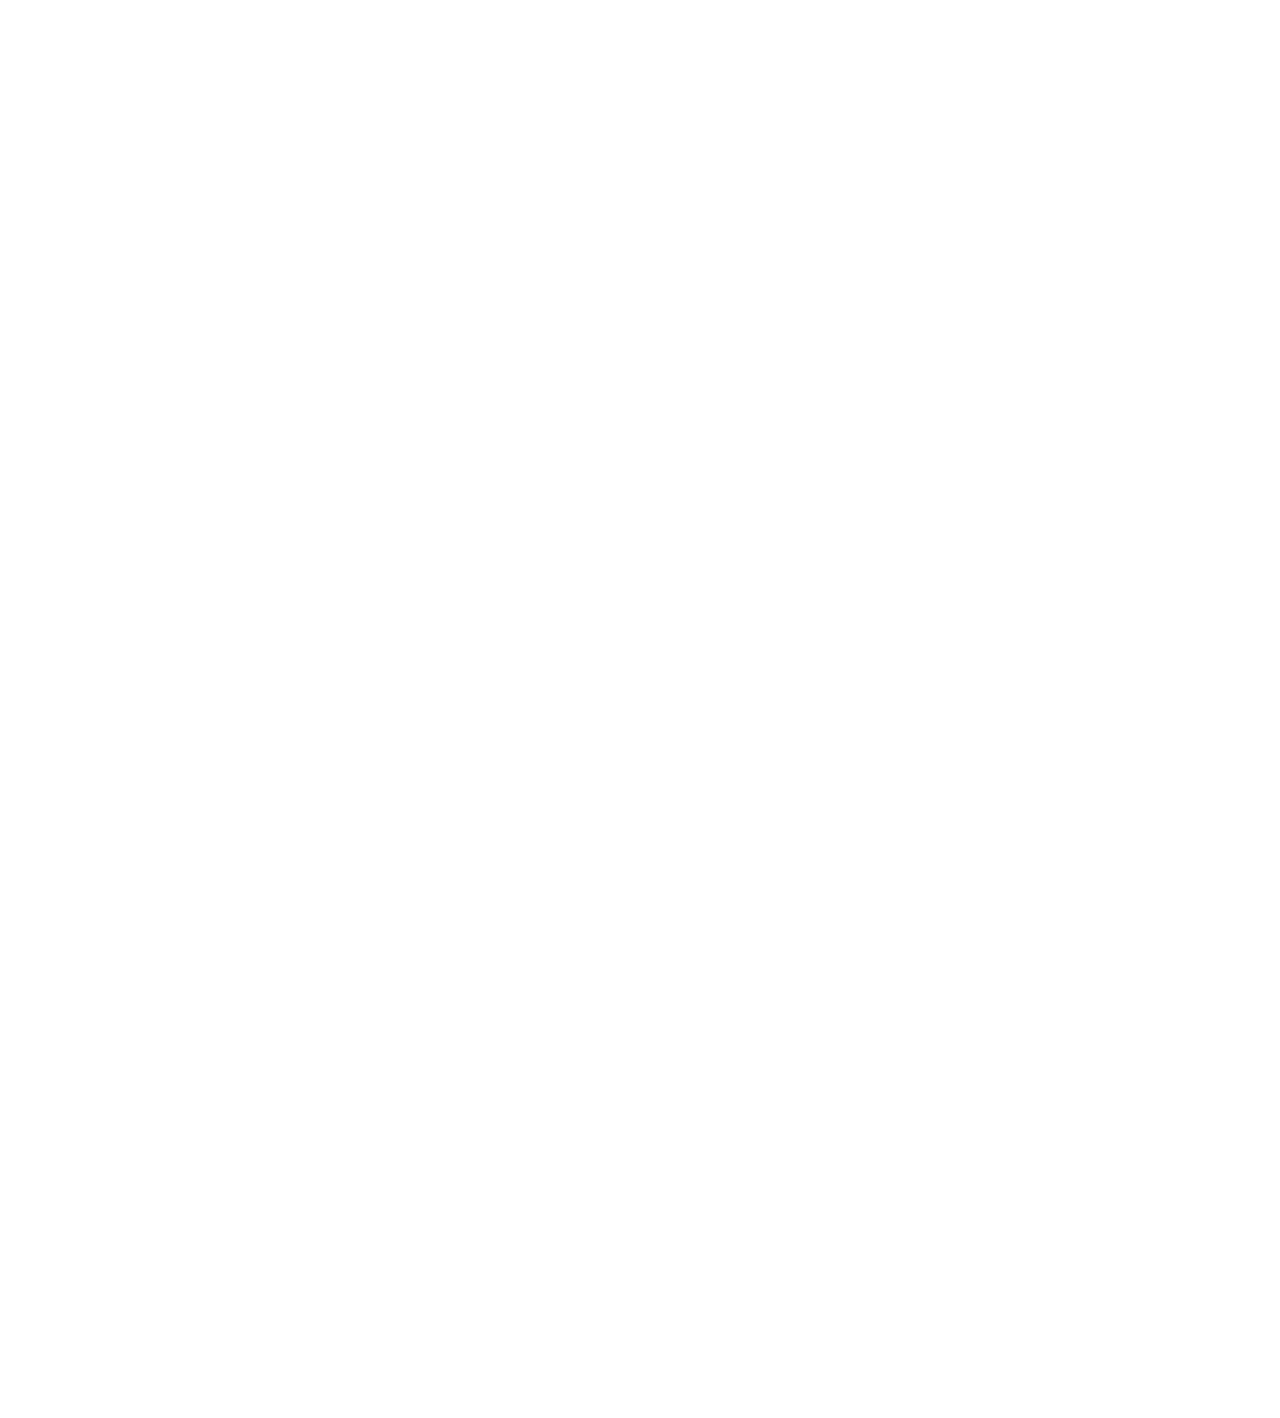
==== commit ea1c9578: "added borders" ====
--- a/index.html
+++ b/index.html
@@ -120,53 +120,53 @@
                     <p>Eirmod sed ipsum dolor sit rebum labore magna erat. Tempor ut dolore lorem kasd vero ipsum sit eirmod sit. Ipsum diam justo sed rebum vero dolor duo.</p>
                 </div>
                 <div class="row g-4">
-                    <div class="col-lg-3 col-sm-6 wow fadeInUp" data-wow-delay="0.1s">
-                        <div class="facility-item">
-                            <div class="facility-icon bg-primary">
-                                <span class="bg-primary"></span>
+                    <div class="col-lg-3 col-sm-6 wows fadeInUp" data-wow-delay="0.1s">
+                        <div class="text-center p-3">
+                            <div class="">
+                                <span class=""></span>
                                 <i class="fa fa-bus-alt fa-3x text-primary"></i>
-                                <span class="bg-primary"></span>
-                            </div>
-                            <div class="facility-text bg-primary">
+                                <span class=""></span>
+                            </div>
+                            <div class="facility-text ">
                                 <h3 class="text-primary mb-3">School Bus</h3>
                                 <p class="mb-0">Eirmod sed ipsum dolor sit rebum magna erat lorem kasd vero ipsum sit</p>
                             </div>
                         </div>
                     </div>
-                    <div class="col-lg-3 col-sm-6 wow fadeInUp" data-wow-delay="0.3s">
-                        <div class="facility-item">
-                            <div class="facility-icon bg-primary">
-                                <span class="bg-primary"></span>
+                    <div class="col-lg-3 col-sm-6 wows fadeInUp" data-wow-delay="0.3s">
+                        <div class="text-center p-3">
+                            <div class="">
+                                <span class=""></span>
                                 <i class="fa fa-futbol fa-3x text-success"></i>
-                                <span class="bg-primary"></span>
-                            </div>
-                            <div class="facility-text bg-primary">
+                                <span class=""></span>
+                            </div>
+                            <div class="facility-text ">
                                 <h3 class="text-success mb-3">Playground</h3>
                                 <p class="mb-0">Eirmod sed ipsum dolor sit rebum magna erat lorem kasd vero ipsum sit</p>
                             </div>
                         </div>
                     </div>
-                    <div class="col-lg-3 col-sm-6 wow fadeInUp" data-wow-delay="0.5s">
-                        <div class="facility-item">
-                            <div class="facility-icon bg-primary">
-                                <span class="bg-primary"></span>
+                    <div class="col-lg-3 col-sm-6 wows fadeInUp" data-wow-delay="0.5s">
+                        <div class="text-center p-3">
+                            <div class="">
+                                <span class=""></span>
                                 <i class="fa fa-home fa-3x text-warning"></i>
-                                <span class="bg-primary"></span>
-                            </div>
-                            <div class="facility-text bg-primary">
+                                <span class=""></span>
+                            </div>
+                            <div class="facility-text ">
                                 <h3 class="text-warning mb-3">Healthy Canteen</h3>
                                 <p class="mb-0">Eirmod sed ipsum dolor sit rebum magna erat lorem kasd vero ipsum sit</p>
                             </div>
                         </div>
                     </div>
-                    <div class="col-lg-3 col-sm-6 wow fadeInUp" data-wow-delay="0.7s">
-                        <div class="facility-item">
-                            <div class="facility-icon bg-primary">
-                                <span class="bg-primary"></span>
+                    <div class="col-lg-3 col-sm-6 wows fadeInUp " data-wow-delay="0.7s">
+                        <div class="text-center p-3">
+                            <div class="">
+                                <span class=""></span>
                                 <i class="fa fa-chalkboard-teacher fa-3x text-info"></i>
-                                <span class="bg-primary"></span>
-                            </div>
-                            <div class="facility-text bg-primary">
+                                <span class=""></span>
+                            </div>
+                            <div class="facility-text">
                                 <h3 class="text-info mb-3">Positive Learning</h3>
                                 <p class="mb-0">Eirmod sed ipsum dolor sit rebum magna erat lorem kasd vero ipsum sit</p>
                             </div>
@@ -271,21 +271,22 @@
                                     </div>
                                     <span class="bg-primary text-white rounded-pill py-2 px-3" href="">$99</span>
                                 </div>
+                                <div class="text-primary bordres  mb-1"></div>
                                 <div class="row g-1">
                                     <div class="col-4">
-                                        <div class="border-top border-3 border-primary pt-2">
+                                        <div class="pt-2">
                                             <h6 class="text-primary mb-1">Age:</h6>
                                             <small>3-5 Years</small>
                                         </div>
                                     </div>
                                     <div class="col-4">
-                                        <div class="border-top border-3 border-success pt-2">
+                                        <div class=" pt-2">
                                             <h6 class="text-success mb-1">Time:</h6>
                                             <small>9-10 AM</small>
                                         </div>
                                     </div>
                                     <div class="col-4">
-                                        <div class="border-top border-3 border-warning pt-2">
+                                        <div class="pt-2">
                                             <h6 class="text-warning mb-1">Capacity:</h6>
                                             <small>30 Kids</small>
                                         </div>
@@ -311,21 +312,22 @@
                                     </div>
                                     <span class="bg-primary text-white rounded-pill py-2 px-3" href="">$99</span>
                                 </div>
+                                <div class="text-primary bordres  mb-1"></div>
                                 <div class="row g-1">
                                     <div class="col-4">
-                                        <div class="border-top border-3 border-primary pt-2">
+                                        <div class=" pt-2">
                                             <h6 class="text-primary mb-1">Age:</h6>
                                             <small>3-5 Years</small>
                                         </div>
                                     </div>
                                     <div class="col-4">
-                                        <div class="border-top border-3 border-success pt-2">
+                                        <div class=" pt-2">
                                             <h6 class="text-success mb-1">Time:</h6>
                                             <small>9-10 AM</small>
                                         </div>
                                     </div>
                                     <div class="col-4">
-                                        <div class="border-top border-3 border-warning pt-2">
+                                        <div class="pt-2">
                                             <h6 class="text-warning mb-1">Capacity:</h6>
                                             <small>30 Kids</small>
                                         </div>
@@ -351,21 +353,22 @@
                                     </div>
                                     <span class="bg-primary text-white rounded-pill py-2 px-3" href="">$99</span>
                                 </div>
+                                <div class="text-primary bordres  mb-1"></div>
                                 <div class="row g-1">
                                     <div class="col-4">
-                                        <div class="border-top border-3 border-primary pt-2">
+                                        <div class=" pt-2">
                                             <h6 class="text-primary mb-1">Age:</h6>
                                             <small>3-5 Years</small>
                                         </div>
                                     </div>
                                     <div class="col-4">
-                                        <div class="border-top border-3 border-success pt-2">
+                                        <div class=" pt-2">
                                             <h6 class="text-success mb-1">Time:</h6>
                                             <small>9-10 AM</small>
                                         </div>
                                     </div>
                                     <div class="col-4">
-                                        <div class="border-top border-3 border-warning pt-2">
+                                        <div class="pt-2">
                                             <h6 class="text-warning mb-1">Capacity:</h6>
                                             <small>30 Kids</small>
                                         </div>
@@ -390,22 +393,23 @@
                                         </div>
                                     </div>
                                     <span class="bg-primary text-white rounded-pill py-2 px-3" href="">$99</span>
-                                </div>
+                                </div> 
+                                 <div class="text-primary bordres  mb-1"></div>
                                 <div class="row g-1">
                                     <div class="col-4">
-                                        <div class="border-top border-3 border-primary pt-2">
+                                        <div class=" pt-2">
                                             <h6 class="text-primary mb-1">Age:</h6>
                                             <small>3-5 Years</small>
                                         </div>
                                     </div>
                                     <div class="col-4">
-                                        <div class="border-top border-3 border-success pt-2">
+                                        <div class=" pt-2">
                                             <h6 class="text-success mb-1">Time:</h6>
                                             <small>9-10 AM</small>
                                         </div>
                                     </div>
                                     <div class="col-4">
-                                        <div class="border-top border-3 border-warning pt-2">
+                                        <div class="pt-2">
                                             <h6 class="text-warning mb-1">Capacity:</h6>
                                             <small>30 Kids</small>
                                         </div>
@@ -431,21 +435,22 @@
                                     </div>
                                     <span class="bg-primary text-white rounded-pill py-2 px-3" href="">$99</span>
                                 </div>
+                                <div class="text-primary bordres  mb-1"></div>
                                 <div class="row g-1">
                                     <div class="col-4">
-                                        <div class="border-top border-3 border-primary pt-2">
+                                        <div class=" pt-2">
                                             <h6 class="text-primary mb-1">Age:</h6>
                                             <small>3-5 Years</small>
                                         </div>
                                     </div>
                                     <div class="col-4">
-                                        <div class="border-top border-3 border-success pt-2">
+                                        <div class=" pt-2">
                                             <h6 class="text-success mb-1">Time:</h6>
                                             <small>9-10 AM</small>
                                         </div>
                                     </div>
                                     <div class="col-4">
-                                        <div class="border-top border-3 border-warning pt-2">
+                                        <div class="pt-2">
                                             <h6 class="text-warning mb-1">Capacity:</h6>
                                             <small>30 Kids</small>
                                         </div>
@@ -471,21 +476,22 @@
                                     </div>
                                     <span class="bg-primary text-white rounded-pill py-2 px-3" href="">$99</span>
                                 </div>
+                                <div class="text-primary bordres  mb-1"></div>
                                 <div class="row g-1">
                                     <div class="col-4">
-                                        <div class="border-top border-3 border-primary pt-2">
+                                        <div class=" pt-2">
                                             <h6 class="text-primary mb-1">Age:</h6>
                                             <small>3-5 Years</small>
                                         </div>
                                     </div>
                                     <div class="col-4">
-                                        <div class="border-top border-3 border-success pt-2">
+                                        <div class=" pt-2">
                                             <h6 class="text-success mb-1">Time:</h6>
                                             <small>9-10 AM</small>
                                         </div>
                                     </div>
                                     <div class="col-4">
-                                        <div class="border-top border-3 border-warning pt-2">
+                                        <div class="pt-2">
                                             <h6 class="text-warning mb-1">Capacity:</h6>
                                             <small>30 Kids</small>
                                         </div>
--- a/css/style.css
+++ b/css/style.css
@@ -334,7 +334,22 @@
     color: #FFFFFF !important;
 }
 
-
+.wows {
+    box-shadow: 3px 3px 5px #888888;
+    transition: box-shadow 0.3s ease;
+    border-radius: 5px;
+ }
+ 
+ .wows:hover {
+    box-shadow: 5px 5px 10px #888888;
+ }
+ 
+ .bordres{
+    width: 100%;
+    height: 3px;
+    background-color: #525FE1;
+ }
+ 
 /*** About ***/
 .about-img img {
     transition: .5s;
